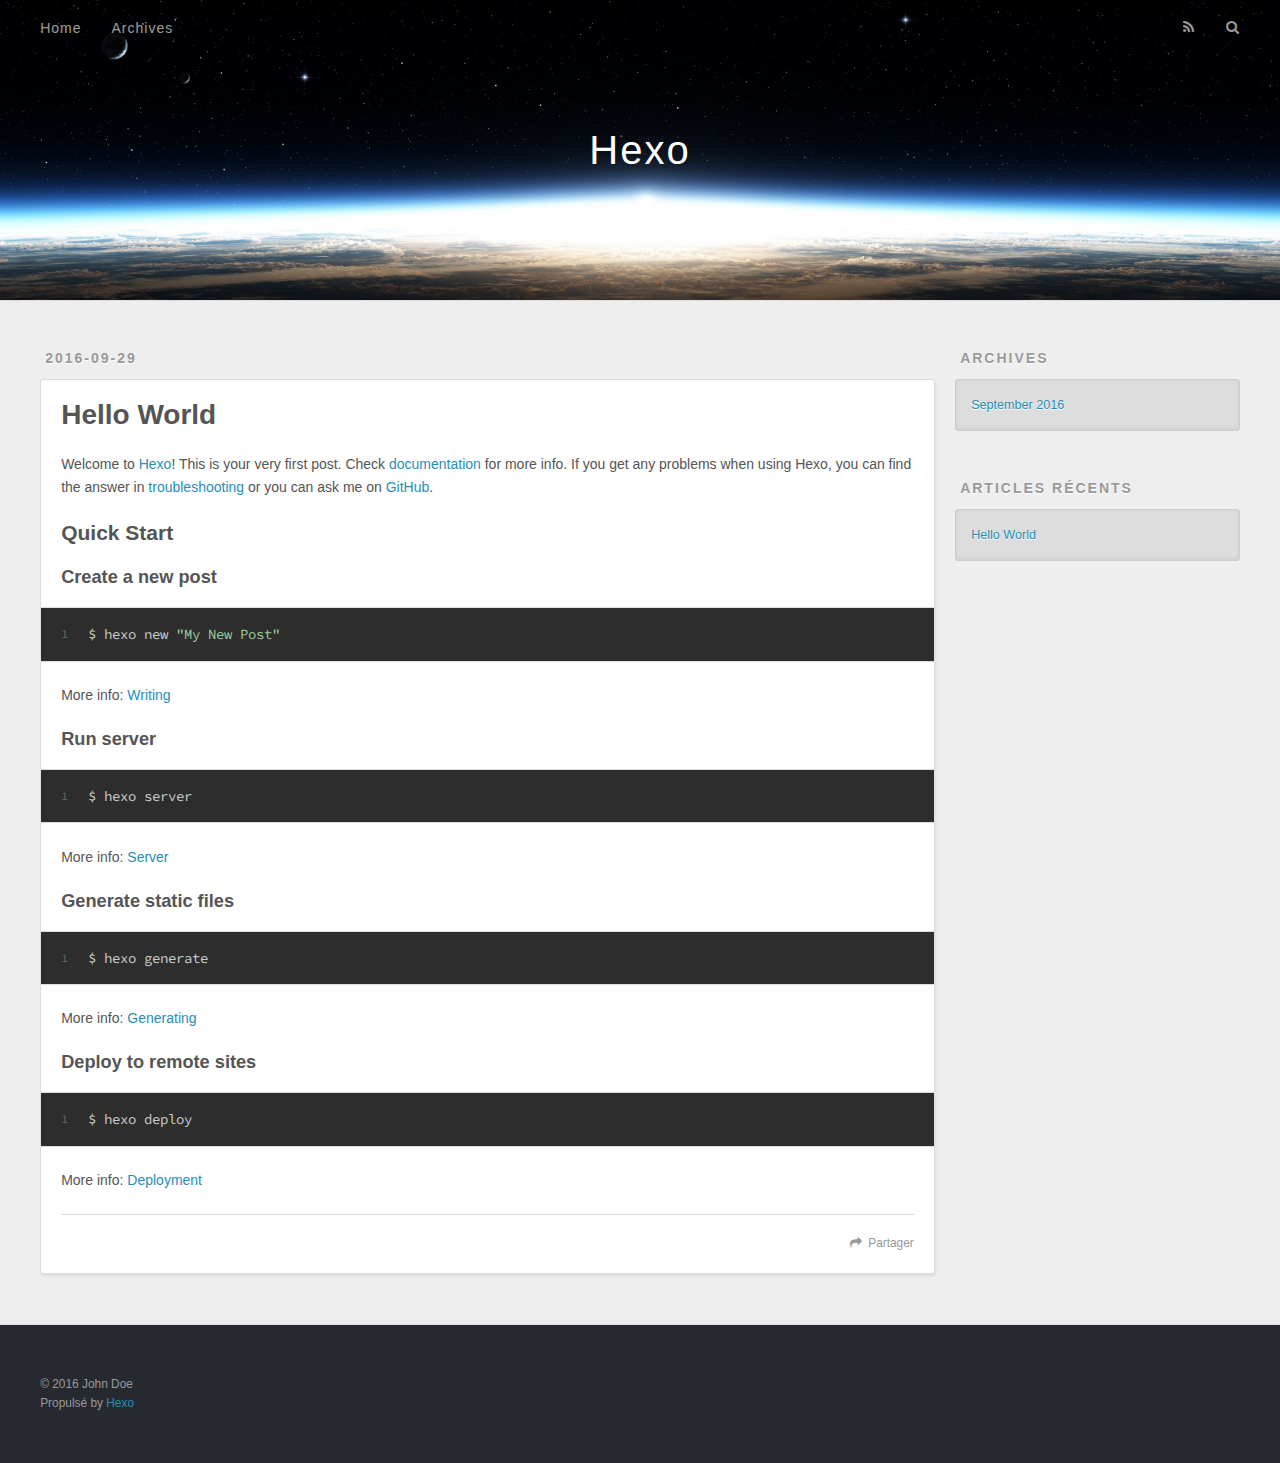
==== index.html @ 78b69a22 "Site updated: 2016-09-29 15:35:39" ====
<!DOCTYPE html>
<html>
<head>
  <meta charset="utf-8">
  
  <title>Hexo</title>
  <meta name="viewport" content="width=device-width, initial-scale=1, maximum-scale=1">
  <meta property="og:type" content="website">
<meta property="og:title" content="Hexo">
<meta property="og:url" content="http://yoursite.com/index.html">
<meta property="og:site_name" content="Hexo">
<meta name="twitter:card" content="summary">
<meta name="twitter:title" content="Hexo">
  
    <link rel="alternate" href="/atom.xml" title="Hexo" type="application/atom+xml">
  
  
    <link rel="icon" href="/favicon.png">
  
  
    <link href="//fonts.googleapis.com/css?family=Source+Code+Pro" rel="stylesheet" type="text/css">
  
  <link rel="stylesheet" href="/css/style.css">
  

</head>

<body>
  <div id="container">
    <div id="wrap">
      <header id="header">
  <div id="banner"></div>
  <div id="header-outer" class="outer">
    <div id="header-title" class="inner">
      <h1 id="logo-wrap">
        <a href="/" id="logo">Hexo</a>
      </h1>
      
    </div>
    <div id="header-inner" class="inner">
      <nav id="main-nav">
        <a id="main-nav-toggle" class="nav-icon"></a>
        
          <a class="main-nav-link" href="/">Home</a>
        
          <a class="main-nav-link" href="/archives">Archives</a>
        
      </nav>
      <nav id="sub-nav">
        
          <a id="nav-rss-link" class="nav-icon" href="/atom.xml" title="Flux RSS"></a>
        
        <a id="nav-search-btn" class="nav-icon" title="Rechercher"></a>
      </nav>
      <div id="search-form-wrap">
        <form action="//google.com/search" method="get" accept-charset="UTF-8" class="search-form"><input type="search" name="q" results="0" class="search-form-input" placeholder="Search"><button type="submit" class="search-form-submit">&#xF002;</button><input type="hidden" name="sitesearch" value="http://yoursite.com"></form>
      </div>
    </div>
  </div>
</header>
      <div class="outer">
        <section id="main">
  
    <article id="post-hello-world" class="article article-type-post" itemscope itemprop="blogPost">
  <div class="article-meta">
    <a href="/2016/09/29/hello-world/" class="article-date">
  <time datetime="2016-09-29T06:57:34.705Z" itemprop="datePublished">2016-09-29</time>
</a>
    
  </div>
  <div class="article-inner">
    
    
      <header class="article-header">
        
  
    <h1 itemprop="name">
      <a class="article-title" href="/2016/09/29/hello-world/">Hello World</a>
    </h1>
  

      </header>
    
    <div class="article-entry" itemprop="articleBody">
      
        <p>Welcome to <a href="https://hexo.io/" target="_blank" rel="external">Hexo</a>! This is your very first post. Check <a href="https://hexo.io/docs/" target="_blank" rel="external">documentation</a> for more info. If you get any problems when using Hexo, you can find the answer in <a href="https://hexo.io/docs/troubleshooting.html" target="_blank" rel="external">troubleshooting</a> or you can ask me on <a href="https://github.com/hexojs/hexo/issues" target="_blank" rel="external">GitHub</a>.</p>
<h2 id="Quick-Start"><a href="#Quick-Start" class="headerlink" title="Quick Start"></a>Quick Start</h2><h3 id="Create-a-new-post"><a href="#Create-a-new-post" class="headerlink" title="Create a new post"></a>Create a new post</h3><figure class="highlight bash"><table><tr><td class="gutter"><pre><div class="line">1</div></pre></td><td class="code"><pre><div class="line">$ hexo new <span class="string">"My New Post"</span></div></pre></td></tr></table></figure>
<p>More info: <a href="https://hexo.io/docs/writing.html" target="_blank" rel="external">Writing</a></p>
<h3 id="Run-server"><a href="#Run-server" class="headerlink" title="Run server"></a>Run server</h3><figure class="highlight bash"><table><tr><td class="gutter"><pre><div class="line">1</div></pre></td><td class="code"><pre><div class="line">$ hexo server</div></pre></td></tr></table></figure>
<p>More info: <a href="https://hexo.io/docs/server.html" target="_blank" rel="external">Server</a></p>
<h3 id="Generate-static-files"><a href="#Generate-static-files" class="headerlink" title="Generate static files"></a>Generate static files</h3><figure class="highlight bash"><table><tr><td class="gutter"><pre><div class="line">1</div></pre></td><td class="code"><pre><div class="line">$ hexo generate</div></pre></td></tr></table></figure>
<p>More info: <a href="https://hexo.io/docs/generating.html" target="_blank" rel="external">Generating</a></p>
<h3 id="Deploy-to-remote-sites"><a href="#Deploy-to-remote-sites" class="headerlink" title="Deploy to remote sites"></a>Deploy to remote sites</h3><figure class="highlight bash"><table><tr><td class="gutter"><pre><div class="line">1</div></pre></td><td class="code"><pre><div class="line">$ hexo deploy</div></pre></td></tr></table></figure>
<p>More info: <a href="https://hexo.io/docs/deployment.html" target="_blank" rel="external">Deployment</a></p>

      
    </div>
    <footer class="article-footer">
      <a data-url="http://yoursite.com/2016/09/29/hello-world/" data-id="cito018t90000zop160bi9yrg" class="article-share-link">Partager</a>
      
      
    </footer>
  </div>
  
</article>


  

</section>
        
          <aside id="sidebar">
  
    

  
    

  
    
  
    
  <div class="widget-wrap">
    <h3 class="widget-title">Archives</h3>
    <div class="widget">
      <ul class="archive-list"><li class="archive-list-item"><a class="archive-list-link" href="/archives/2016/09/">September 2016</a></li></ul>
    </div>
  </div>


  
    
  <div class="widget-wrap">
    <h3 class="widget-title">Articles récents</h3>
    <div class="widget">
      <ul>
        
          <li>
            <a href="/2016/09/29/hello-world/">Hello World</a>
          </li>
        
      </ul>
    </div>
  </div>

  
</aside>
        
      </div>
      <footer id="footer">
  
  <div class="outer">
    <div id="footer-info" class="inner">
      &copy; 2016 John Doe<br>
      Propulsé by <a href="http://hexo.io/" target="_blank">Hexo</a>
    </div>
  </div>
</footer>
    </div>
    <nav id="mobile-nav">
  
    <a href="/" class="mobile-nav-link">Home</a>
  
    <a href="/archives" class="mobile-nav-link">Archives</a>
  
</nav>
    

<script src="//ajax.googleapis.com/ajax/libs/jquery/2.0.3/jquery.min.js"></script>


  <link rel="stylesheet" href="/fancybox/jquery.fancybox.css">
  <script src="/fancybox/jquery.fancybox.pack.js"></script>


<script src="/js/script.js"></script>

  </div>
</body>
</html>
---- css/style.css ----
body {
  width: 100%;
}
body:before,
body:after {
  content: "";
  display: table;
}
body:after {
  clear: both;
}
html,
body,
div,
span,
applet,
object,
iframe,
h1,
h2,
h3,
h4,
h5,
h6,
p,
blockquote,
pre,
a,
abbr,
acronym,
address,
big,
cite,
code,
del,
dfn,
em,
img,
ins,
kbd,
q,
s,
samp,
small,
strike,
strong,
sub,
sup,
tt,
var,
dl,
dt,
dd,
ol,
ul,
li,
fieldset,
form,
label,
legend,
table,
caption,
tbody,
tfoot,
thead,
tr,
th,
td {
  margin: 0;
  padding: 0;
  border: 0;
  outline: 0;
  font-weight: inherit;
  font-style: inherit;
  font-family: inherit;
  font-size: 100%;
  vertical-align: baseline;
}
body {
  line-height: 1;
  color: #000;
  background: #fff;
}
ol,
ul {
  list-style: none;
}
table {
  border-collapse: separate;
  border-spacing: 0;
  vertical-align: middle;
}
caption,
th,
td {
  text-align: left;
  font-weight: normal;
  vertical-align: middle;
}
a img {
  border: none;
}
input,
button {
  margin: 0;
  padding: 0;
}
input::-moz-focus-inner,
button::-moz-focus-inner {
  border: 0;
  padding: 0;
}
@font-face {
  font-family: FontAwesome;
  font-style: normal;
  font-weight: normal;
  src: url("fonts/fontawesome-webfont.eot?v=#4.0.3");
  src: url("fonts/fontawesome-webfont.eot?#iefix&v=#4.0.3") format("embedded-opentype"), url("fonts/fontawesome-webfont.woff?v=#4.0.3") format("woff"), url("fonts/fontawesome-webfont.ttf?v=#4.0.3") format("truetype"), url("fonts/fontawesome-webfont.svg#fontawesomeregular?v=#4.0.3") format("svg");
}
html,
body,
#container {
  height: 100%;
}
body {
  background: #eee;
  font: 14px "Helvetica Neue", Helvetica, Arial, sans-serif;
  -webkit-text-size-adjust: 100%;
}
.outer {
  max-width: 1220px;
  margin: 0 auto;
  padding: 0 20px;
}
.outer:before,
.outer:after {
  content: "";
  display: table;
}
.outer:after {
  clear: both;
}
.inner {
  display: inline;
  float: left;
  width: 98.33333333333333%;
  margin: 0 0.833333333333333%;
}
.left,
.alignleft {
  float: left;
}
.right,
.alignright {
  float: right;
}
.clear {
  clear: both;
}
#container {
  position: relative;
}
.mobile-nav-on {
  overflow: hidden;
}
#wrap {
  height: 100%;
  width: 100%;
  position: absolute;
  top: 0;
  left: 0;
  -webkit-transition: 0.2s ease-out;
  -moz-transition: 0.2s ease-out;
  -ms-transition: 0.2s ease-out;
  transition: 0.2s ease-out;
  z-index: 1;
  background: #eee;
}
.mobile-nav-on #wrap {
  left: 280px;
}
@media screen and (min-width: 768px) {
  #main {
    display: inline;
    float: left;
    width: 73.33333333333333%;
    margin: 0 0.833333333333333%;
  }
}
.article-date,
.article-category-link,
.archive-year,
.widget-title {
  text-decoration: none;
  text-transform: uppercase;
  letter-spacing: 2px;
  color: #999;
  margin-bottom: 1em;
  margin-left: 5px;
  line-height: 1em;
  text-shadow: 0 1px #fff;
  font-weight: bold;
}
.article-inner,
.archive-article-inner {
  background: #fff;
  -webkit-box-shadow: 1px 2px 3px #ddd;
  box-shadow: 1px 2px 3px #ddd;
  border: 1px solid #ddd;
  border-radius: 3px;
}
.article-entry h1,
.widget h1 {
  font-size: 2em;
}
.article-entry h2,
.widget h2 {
  font-size: 1.5em;
}
.article-entry h3,
.widget h3 {
  font-size: 1.3em;
}
.article-entry h4,
.widget h4 {
  font-size: 1.2em;
}
.article-entry h5,
.widget h5 {
  font-size: 1em;
}
.article-entry h6,
.widget h6 {
  font-size: 1em;
  color: #999;
}
.article-entry hr,
.widget hr {
  border: 1px dashed #ddd;
}
.article-entry strong,
.widget strong {
  font-weight: bold;
}
.article-entry em,
.widget em,
.article-entry cite,
.widget cite {
  font-style: italic;
}
.article-entry sup,
.widget sup,
.article-entry sub,
.widget sub {
  font-size: 0.75em;
  line-height: 0;
  position: relative;
  vertical-align: baseline;
}
.article-entry sup,
.widget sup {
  top: -0.5em;
}
.article-entry sub,
.widget sub {
  bottom: -0.2em;
}
.article-entry small,
.widget small {
  font-size: 0.85em;
}
.article-entry acronym,
.widget acronym,
.article-entry abbr,
.widget abbr {
  border-bottom: 1px dotted;
}
.article-entry ul,
.widget ul,
.article-entry ol,
.widget ol,
.article-entry dl,
.widget dl {
  margin: 0 20px;
  line-height: 1.6em;
}
.article-entry ul ul,
.widget ul ul,
.article-entry ol ul,
.widget ol ul,
.article-entry ul ol,
.widget ul ol,
.article-entry ol ol,
.widget ol ol {
  margin-top: 0;
  margin-bottom: 0;
}
.article-entry ul,
.widget ul {
  list-style: disc;
}
.article-entry ol,
.widget ol {
  list-style: decimal;
}
.article-entry dt,
.widget dt {
  font-weight: bold;
}
#header {
  height: 300px;
  position: relative;
  border-bottom: 1px solid #ddd;
}
#header:before,
#header:after {
  content: "";
  position: absolute;
  left: 0;
  right: 0;
  height: 40px;
}
#header:before {
  top: 0;
  background: -webkit-linear-gradient(rgba(0,0,0,0.2), transparent);
  background: -moz-linear-gradient(rgba(0,0,0,0.2), transparent);
  background: -ms-linear-gradient(rgba(0,0,0,0.2), transparent);
  background: linear-gradient(rgba(0,0,0,0.2), transparent);
}
#header:after {
  bottom: 0;
  background: -webkit-linear-gradient(transparent, rgba(0,0,0,0.2));
  background: -moz-linear-gradient(transparent, rgba(0,0,0,0.2));
  background: -ms-linear-gradient(transparent, rgba(0,0,0,0.2));
  background: linear-gradient(transparent, rgba(0,0,0,0.2));
}
#header-outer {
  height: 100%;
  position: relative;
}
#header-inner {
  position: relative;
  overflow: hidden;
}
#banner {
  position: absolute;
  top: 0;
  left: 0;
  width: 100%;
  height: 100%;
  background: url("images/banner.jpg") center #000;
  -webkit-background-size: cover;
  -moz-background-size: cover;
  background-size: cover;
  z-index: -1;
}
#header-title {
  text-align: center;
  height: 40px;
  position: absolute;
  top: 50%;
  left: 0;
  margin-top: -20px;
}
#logo,
#subtitle {
  text-decoration: none;
  color: #fff;
  font-weight: 300;
  text-shadow: 0 1px 4px rgba(0,0,0,0.3);
}
#logo {
  font-size: 40px;
  line-height: 40px;
  letter-spacing: 2px;
}
#subtitle {
  font-size: 16px;
  line-height: 16px;
  letter-spacing: 1px;
}
#subtitle-wrap {
  margin-top: 16px;
}
#main-nav {
  float: left;
  margin-left: -15px;
}
.nav-icon,
.main-nav-link {
  float: left;
  color: #fff;
  opacity: 0.6;
  text-decoration: none;
  text-shadow: 0 1px rgba(0,0,0,0.2);
  -webkit-transition: opacity 0.2s;
  -moz-transition: opacity 0.2s;
  -ms-transition: opacity 0.2s;
  transition: opacity 0.2s;
  display: block;
  padding: 20px 15px;
}
.nav-icon:hover,
.main-nav-link:hover {
  opacity: 1;
}
.nav-icon {
  font-family: FontAwesome;
  text-align: center;
  font-size: 14px;
  width: 14px;
  height: 14px;
  padding: 20px 15px;
  position: relative;
  cursor: pointer;
}
.main-nav-link {
  font-weight: 300;
  letter-spacing: 1px;
}
@media screen and (max-width: 479px) {
  .main-nav-link {
    display: none;
  }
}
#main-nav-toggle {
  display: none;
}
#main-nav-toggle:before {
  content: "\f0c9";
}
@media screen and (max-width: 479px) {
  #main-nav-toggle {
    display: block;
  }
}
#sub-nav {
  float: right;
  margin-right: -15px;
}
#nav-rss-link:before {
  content: "\f09e";
}
#nav-search-btn:before {
  content: "\f002";
}
#search-form-wrap {
  position: absolute;
  top: 15px;
  width: 150px;
  height: 30px;
  right: -150px;
  opacity: 0;
  -webkit-transition: 0.2s ease-out;
  -moz-transition: 0.2s ease-out;
  -ms-transition: 0.2s ease-out;
  transition: 0.2s ease-out;
}
#search-form-wrap.on {
  opacity: 1;
  right: 0;
}
@media screen and (max-width: 479px) {
  #search-form-wrap {
    width: 100%;
    right: -100%;
  }
}
.search-form {
  position: absolute;
  top: 0;
  left: 0;
  right: 0;
  background: #fff;
  padding: 5px 15px;
  border-radius: 15px;
  -webkit-box-shadow: 0 0 10px rgba(0,0,0,0.3);
  box-shadow: 0 0 10px rgba(0,0,0,0.3);
}
.search-form-input {
  border: none;
  background: none;
  color: #555;
  width: 100%;
  font: 13px "Helvetica Neue", Helvetica, Arial, sans-serif;
  outline: none;
}
.search-form-input::-webkit-search-results-decoration,
.search-form-input::-webkit-search-cancel-button {
  -webkit-appearance: none;
}
.search-form-submit {
  position: absolute;
  top: 50%;
  right: 10px;
  margin-top: -7px;
  font: 13px FontAwesome;
  border: none;
  background: none;
  color: #bbb;
  cursor: pointer;
}
.search-form-submit:hover,
.search-form-submit:focus {
  color: #777;
}
.article {
  margin: 50px 0;
}
.article-inner {
  overflow: hidden;
}
.article-meta:before,
.article-meta:after {
  content: "";
  display: table;
}
.article-meta:after {
  clear: both;
}
.article-date {
  float: left;
}
.article-category {
  float: left;
  line-height: 1em;
  color: #ccc;
  text-shadow: 0 1px #fff;
  margin-left: 8px;
}
.article-category:before {
  content: "\2022";
}
.article-category-link {
  margin: 0 12px 1em;
}
.article-header {
  padding: 20px 20px 0;
}
.article-title {
  text-decoration: none;
  font-size: 2em;
  font-weight: bold;
  color: #555;
  line-height: 1.1em;
  -webkit-transition: color 0.2s;
  -moz-transition: color 0.2s;
  -ms-transition: color 0.2s;
  transition: color 0.2s;
}
a.article-title:hover {
  color: #258fb8;
}
.article-entry {
  color: #555;
  padding: 0 20px;
}
.article-entry:before,
.article-entry:after {
  content: "";
  display: table;
}
.article-entry:after {
  clear: both;
}
.article-entry p,
.article-entry table {
  line-height: 1.6em;
  margin: 1.6em 0;
}
.article-entry h1,
.article-entry h2,
.article-entry h3,
.article-entry h4,
.article-entry h5,
.article-entry h6 {
  font-weight: bold;
}
.article-entry h1,
.article-entry h2,
.article-entry h3,
.article-entry h4,
.article-entry h5,
.article-entry h6 {
  line-height: 1.1em;
  margin: 1.1em 0;
}
.article-entry a {
  color: #258fb8;
  text-decoration: none;
}
.article-entry a:hover {
  text-decoration: underline;
}
.article-entry ul,
.article-entry ol,
.article-entry dl {
  margin-top: 1.6em;
  margin-bottom: 1.6em;
}
.article-entry img,
.article-entry video {
  max-width: 100%;
  height: auto;
  display: block;
  margin: auto;
}
.article-entry iframe {
  border: none;
}
.article-entry table {
  width: 100%;
  border-collapse: collapse;
  border-spacing: 0;
}
.article-entry th {
  font-weight: bold;
  border-bottom: 3px solid #ddd;
  padding-bottom: 0.5em;
}
.article-entry td {
  border-bottom: 1px solid #ddd;
  padding: 10px 0;
}
.article-entry blockquote {
  font-family: Georgia, "Times New Roman", serif;
  font-size: 1.4em;
  margin: 1.6em 20px;
  text-align: center;
}
.article-entry blockquote footer {
  font-size: 14px;
  margin: 1.6em 0;
  font-family: "Helvetica Neue", Helvetica, Arial, sans-serif;
}
.article-entry blockquote footer cite:before {
  content: "—";
  padding: 0 0.5em;
}
.article-entry .pullquote {
  text-align: left;
  width: 45%;
  margin: 0;
}
.article-entry .pullquote.left {
  margin-left: 0.5em;
  margin-right: 1em;
}
.article-entry .pullquote.right {
  margin-right: 0.5em;
  margin-left: 1em;
}
.article-entry .caption {
  color: #999;
  display: block;
  font-size: 0.9em;
  margin-top: 0.5em;
  position: relative;
  text-align: center;
}
.article-entry .video-container {
  position: relative;
  padding-top: 56.25%;
  height: 0;
  overflow: hidden;
}
.article-entry .video-container iframe,
.article-entry .video-container object,
.article-entry .video-container embed {
  position: absolute;
  top: 0;
  left: 0;
  width: 100%;
  height: 100%;
  margin-top: 0;
}
.article-more-link a {
  display: inline-block;
  line-height: 1em;
  padding: 6px 15px;
  border-radius: 15px;
  background: #eee;
  color: #999;
  text-shadow: 0 1px #fff;
  text-decoration: none;
}
.article-more-link a:hover {
  background: #258fb8;
  color: #fff;
  text-decoration: none;
  text-shadow: 0 1px #1e7293;
}
.article-footer {
  font-size: 0.85em;
  line-height: 1.6em;
  border-top: 1px solid #ddd;
  padding-top: 1.6em;
  margin: 0 20px 20px;
}
.article-footer:before,
.article-footer:after {
  content: "";
  display: table;
}
.article-footer:after {
  clear: both;
}
.article-footer a {
  color: #999;
  text-decoration: none;
}
.article-footer a:hover {
  color: #555;
}
.article-tag-list-item {
  float: left;
  margin-right: 10px;
}
.article-tag-list-link:before {
  content: "#";
}
.article-comment-link {
  float: right;
}
.article-comment-link:before {
  content: "\f075";
  font-family: FontAwesome;
  padding-right: 8px;
}
.article-share-link {
  cursor: pointer;
  float: right;
  margin-left: 20px;
}
.article-share-link:before {
  content: "\f064";
  font-family: FontAwesome;
  padding-right: 6px;
}
#article-nav {
  position: relative;
}
#article-nav:before,
#article-nav:after {
  content: "";
  display: table;
}
#article-nav:after {
  clear: both;
}
@media screen and (min-width: 768px) {
  #article-nav {
    margin: 50px 0;
  }
  #article-nav:before {
    width: 8px;
    height: 8px;
    position: absolute;
    top: 50%;
    left: 50%;
    margin-top: -4px;
    margin-left: -4px;
    content: "";
    border-radius: 50%;
    background: #ddd;
    -webkit-box-shadow: 0 1px 2px #fff;
    box-shadow: 0 1px 2px #fff;
  }
}
.article-nav-link-wrap {
  text-decoration: none;
  text-shadow: 0 1px #fff;
  color: #999;
  -webkit-box-sizing: border-box;
  -moz-box-sizing: border-box;
  box-sizing: border-box;
  margin-top: 50px;
  text-align: center;
  display: block;
}
.article-nav-link-wrap:hover {
  color: #555;
}
@media screen and (min-width: 768px) {
  .article-nav-link-wrap {
    width: 50%;
    margin-top: 0;
  }
}
@media screen and (min-width: 768px) {
  #article-nav-newer {
    float: left;
    text-align: right;
    padding-right: 20px;
  }
}
@media screen and (min-width: 768px) {
  #article-nav-older {
    float: right;
    text-align: left;
    padding-left: 20px;
  }
}
.article-nav-caption {
  text-transform: uppercase;
  letter-spacing: 2px;
  color: #ddd;
  line-height: 1em;
  font-weight: bold;
}
#article-nav-newer .article-nav-caption {
  margin-right: -2px;
}
.article-nav-title {
  font-size: 0.85em;
  line-height: 1.6em;
  margin-top: 0.5em;
}
.article-share-box {
  position: absolute;
  display: none;
  background: #fff;
  -webkit-box-shadow: 1px 2px 10px rgba(0,0,0,0.2);
  box-shadow: 1px 2px 10px rgba(0,0,0,0.2);
  border-radius: 3px;
  margin-left: -145px;
  overflow: hidden;
  z-index: 1;
}
.article-share-box.on {
  display: block;
}
.article-share-input {
  width: 100%;
  background: none;
  -webkit-box-sizing: border-box;
  -moz-box-sizing: border-box;
  box-sizing: border-box;
  font: 14px "Helvetica Neue", Helvetica, Arial, sans-serif;
  padding: 0 15px;
  color: #555;
  outline: none;
  border: 1px solid #ddd;
  border-radius: 3px 3px 0 0;
  height: 36px;
  line-height: 36px;
}
.article-share-links {
  background: #eee;
}
.article-share-links:before,
.article-share-links:after {
  content: "";
  display: table;
}
.article-share-links:after {
  clear: both;
}
.article-share-twitter,
.article-share-facebook,
.article-share-pinterest,
.article-share-google {
  width: 50px;
  height: 36px;
  display: block;
  float: left;
  position: relative;
  color: #999;
  text-shadow: 0 1px #fff;
}
.article-share-twitter:before,
.article-share-facebook:before,
.article-share-pinterest:before,
.article-share-google:before {
  font-size: 20px;
  font-family: FontAwesome;
  width: 20px;
  height: 20px;
  position: absolute;
  top: 50%;
  left: 50%;
  margin-top: -10px;
  margin-left: -10px;
  text-align: center;
}
.article-share-twitter:hover,
.article-share-facebook:hover,
.article-share-pinterest:hover,
.article-share-google:hover {
  color: #fff;
}
.article-share-twitter:before {
  content: "\f099";
}
.article-share-twitter:hover {
  background: #00aced;
  text-shadow: 0 1px #008abe;
}
.article-share-facebook:before {
  content: "\f09a";
}
.article-share-facebook:hover {
  background: #3b5998;
  text-shadow: 0 1px #2f477a;
}
.article-share-pinterest:before {
  content: "\f0d2";
}
.article-share-pinterest:hover {
  background: #cb2027;
  text-shadow: 0 1px #a21a1f;
}
.article-share-google:before {
  content: "\f0d5";
}
.article-share-google:hover {
  background: #dd4b39;
  text-shadow: 0 1px #be3221;
}
.article-gallery {
  background: #000;
  position: relative;
}
.article-gallery-photos {
  position: relative;
  overflow: hidden;
}
.article-gallery-img {
  display: none;
  max-width: 100%;
}
.article-gallery-img:first-child {
  display: block;
}
.article-gallery-img.loaded {
  position: absolute;
  display: block;
}
.article-gallery-img img {
  display: block;
  max-width: 100%;
  margin: 0 auto;
}
#comments {
  background: #fff;
  -webkit-box-shadow: 1px 2px 3px #ddd;
  box-shadow: 1px 2px 3px #ddd;
  padding: 20px;
  border: 1px solid #ddd;
  border-radius: 3px;
  margin: 50px 0;
}
#comments a {
  color: #258fb8;
}
.archives-wrap {
  margin: 50px 0;
}
.archives:before,
.archives:after {
  content: "";
  display: table;
}
.archives:after {
  clear: both;
}
.archive-year-wrap {
  margin-bottom: 1em;
}
.archives {
  -webkit-column-gap: 10px;
  -moz-column-gap: 10px;
  column-gap: 10px;
}
@media screen and (min-width: 480px) and (max-width: 767px) {
  .archives {
    -webkit-column-count: 2;
    -moz-column-count: 2;
    column-count: 2;
  }
}
@media screen and (min-width: 768px) {
  .archives {
    -webkit-column-count: 3;
    -moz-column-count: 3;
    column-count: 3;
  }
}
.archive-article {
  -webkit-column-break-inside: avoid;
  page-break-inside: avoid;
  overflow: hidden;
  break-inside: avoid-column;
}
.archive-article-inner {
  padding: 10px;
  margin-bottom: 15px;
}
.archive-article-title {
  text-decoration: none;
  font-weight: bold;
  color: #555;
  -webkit-transition: color 0.2s;
  -moz-transition: color 0.2s;
  -ms-transition: color 0.2s;
  transition: color 0.2s;
  line-height: 1.6em;
}
.archive-article-title:hover {
  color: #258fb8;
}
.archive-article-footer {
  margin-top: 1em;
}
.archive-article-date {
  color: #999;
  text-decoration: none;
  font-size: 0.85em;
  line-height: 1em;
  margin-bottom: 0.5em;
  display: block;
}
#page-nav {
  margin: 50px auto;
  background: #fff;
  -webkit-box-shadow: 1px 2px 3px #ddd;
  box-shadow: 1px 2px 3px #ddd;
  border: 1px solid #ddd;
  border-radius: 3px;
  text-align: center;
  color: #999;
  overflow: hidden;
}
#page-nav:before,
#page-nav:after {
  content: "";
  display: table;
}
#page-nav:after {
  clear: both;
}
#page-nav a,
#page-nav span {
  padding: 10px 20px;
  line-height: 1;
  height: 2ex;
}
#page-nav a {
  color: #999;
  text-decoration: none;
}
#page-nav a:hover {
  background: #999;
  color: #fff;
}
#page-nav .prev {
  float: left;
}
#page-nav .next {
  float: right;
}
#page-nav .page-number {
  display: inline-block;
}
@media screen and (max-width: 479px) {
  #page-nav .page-number {
    display: none;
  }
}
#page-nav .current {
  color: #555;
  font-weight: bold;
}
#page-nav .space {
  color: #ddd;
}
#footer {
  background: #262a30;
  padding: 50px 0;
  border-top: 1px solid #ddd;
  color: #999;
}
#footer a {
  color: #258fb8;
  text-decoration: none;
}
#footer a:hover {
  text-decoration: underline;
}
#footer-info {
  line-height: 1.6em;
  font-size: 0.85em;
}
.article-entry pre,
.article-entry .highlight {
  background: #2d2d2d;
  margin: 0 -20px;
  padding: 15px 20px;
  border-style: solid;
  border-color: #ddd;
  border-width: 1px 0;
  overflow: auto;
  color: #ccc;
  line-height: 22.400000000000002px;
}
.article-entry .highlight .gutter pre,
.article-entry .gist .gist-file .gist-data .line-numbers {
  color: #666;
  font-size: 0.85em;
}
.article-entry pre,
.article-entry code {
  font-family: "Source Code Pro", Consolas, Monaco, Menlo, Consolas, monospace;
}
.article-entry code {
  background: #eee;
  text-shadow: 0 1px #fff;
  padding: 0 0.3em;
}
.article-entry pre code {
  background: none;
  text-shadow: none;
  padding: 0;
}
.article-entry .highlight pre {
  border: none;
  margin: 0;
  padding: 0;
}
.article-entry .highlight table {
  margin: 0;
  width: auto;
}
.article-entry .highlight td {
  border: none;
  padding: 0;
}
.article-entry .highlight figcaption {
  font-size: 0.85em;
  color: #999;
  line-height: 1em;
  margin-bottom: 1em;
}
.article-entry .highlight figcaption:before,
.article-entry .highlight figcaption:after {
  content: "";
  display: table;
}
.article-entry .highlight figcaption:after {
  clear: both;
}
.article-entry .highlight figcaption a {
  float: right;
}
.article-entry .highlight .gutter pre {
  text-align: right;
  padding-right: 20px;
}
.article-entry .highlight .line {
  height: 22.400000000000002px;
}
.article-entry .highlight .line.marked {
  background: #515151;
}
.article-entry .gist {
  margin: 0 -20px;
  border-style: solid;
  border-color: #ddd;
  border-width: 1px 0;
  background: #2d2d2d;
  padding: 15px 20px 15px 0;
}
.article-entry .gist .gist-file {
  border: none;
  font-family: "Source Code Pro", Consolas, Monaco, Menlo, Consolas, monospace;
  margin: 0;
}
.article-entry .gist .gist-file .gist-data {
  background: none;
  border: none;
}
.article-entry .gist .gist-file .gist-data .line-numbers {
  background: none;
  border: none;
  padding: 0 20px 0 0;
}
.article-entry .gist .gist-file .gist-data .line-data {
  padding: 0 !important;
}
.article-entry .gist .gist-file .highlight {
  margin: 0;
  padding: 0;
  border: none;
}
.article-entry .gist .gist-file .gist-meta {
  background: #2d2d2d;
  color: #999;
  font: 0.85em "Helvetica Neue", Helvetica, Arial, sans-serif;
  text-shadow: 0 0;
  padding: 0;
  margin-top: 1em;
  margin-left: 20px;
}
.article-entry .gist .gist-file .gist-meta a {
  color: #258fb8;
  font-weight: normal;
}
.article-entry .gist .gist-file .gist-meta a:hover {
  text-decoration: underline;
}
pre .comment,
pre .title {
  color: #999;
}
pre .variable,
pre .attribute,
pre .tag,
pre .regexp,
pre .ruby .constant,
pre .xml .tag .title,
pre .xml .pi,
pre .xml .doctype,
pre .html .doctype,
pre .css .id,
pre .css .class,
pre .css .pseudo {
  color: #f2777a;
}
pre .number,
pre .preprocessor,
pre .built_in,
pre .literal,
pre .params,
pre .constant {
  color: #f99157;
}
pre .class,
pre .ruby .class .title,
pre .css .rules .attribute {
  color: #9c9;
}
pre .string,
pre .value,
pre .inheritance,
pre .header,
pre .ruby .symbol,
pre .xml .cdata {
  color: #9c9;
}
pre .css .hexcolor {
  color: #6cc;
}
pre .function,
pre .python .decorator,
pre .python .title,
pre .ruby .function .title,
pre .ruby .title .keyword,
pre .perl .sub,
pre .javascript .title,
pre .coffeescript .title {
  color: #69c;
}
pre .keyword,
pre .javascript .function {
  color: #c9c;
}
@media screen and (max-width: 479px) {
  #mobile-nav {
    position: absolute;
    top: 0;
    left: 0;
    width: 280px;
    height: 100%;
    background: #191919;
    border-right: 1px solid #fff;
  }
}
@media screen and (max-width: 479px) {
  .mobile-nav-link {
    display: block;
    color: #999;
    text-decoration: none;
    padding: 15px 20px;
    font-weight: bold;
  }
  .mobile-nav-link:hover {
    color: #fff;
  }
}
@media screen and (min-width: 768px) {
  #sidebar {
    display: inline;
    float: left;
    width: 23.333333333333332%;
    margin: 0 0.833333333333333%;
  }
}
.widget-wrap {
  margin: 50px 0;
}
.widget {
  color: #777;
  text-shadow: 0 1px #fff;
  background: #ddd;
  -webkit-box-shadow: 0 -1px 4px #ccc inset;
  box-shadow: 0 -1px 4px #ccc inset;
  border: 1px solid #ccc;
  padding: 15px;
  border-radius: 3px;
}
.widget a {
  color: #258fb8;
  text-decoration: none;
}
.widget a:hover {
  text-decoration: underline;
}
.widget ul ul,
.widget ol ul,
.widget dl ul,
.widget ul ol,
.widget ol ol,
.widget dl ol,
.widget ul dl,
.widget ol dl,
.widget dl dl {
  margin-left: 15px;
  list-style: disc;
}
.widget {
  line-height: 1.6em;
  word-wrap: break-word;
  font-size: 0.9em;
}
.widget ul,
.widget ol {
  list-style: none;
  margin: 0;
}
.widget ul ul,
.widget ol ul,
.widget ul ol,
.widget ol ol {
  margin: 0 20px;
}
.widget ul ul,
.widget ol ul {
  list-style: disc;
}
.widget ul ol,
.widget ol ol {
  list-style: decimal;
}
.category-list-count,
.tag-list-count,
.archive-list-count {
  padding-left: 5px;
  color: #999;
  font-size: 0.85em;
}
.category-list-count:before,
.tag-list-count:before,
.archive-list-count:before {
  content: "(";
}
.category-list-count:after,
.tag-list-count:after,
.archive-list-count:after {
  content: ")";
}
.tagcloud a {
  margin-right: 5px;
  display: inline-block;
}
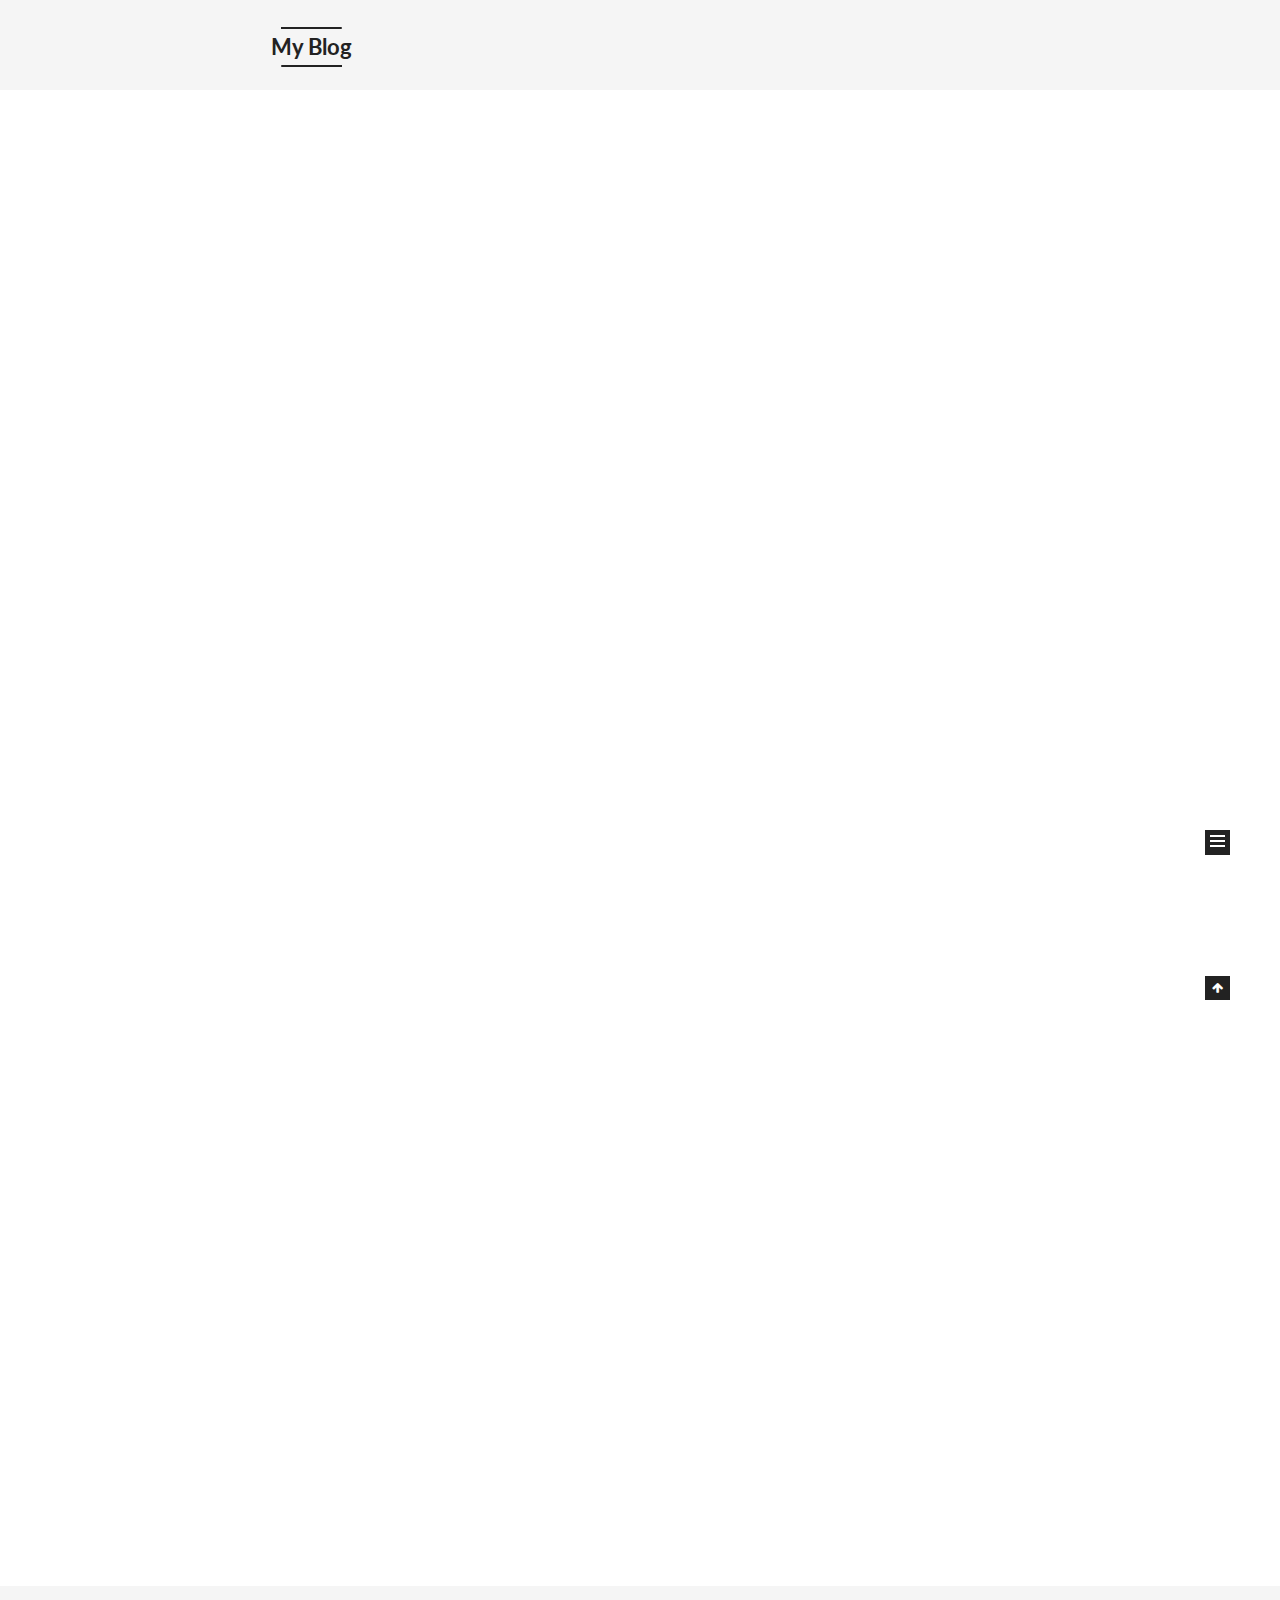
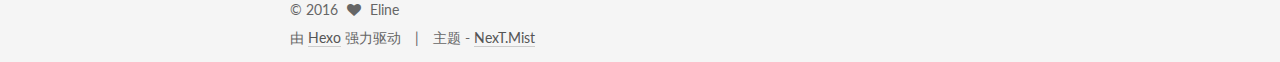
==== commit 25f2503d: "Site updated: 2016-09-30 11:04:57" ====
--- a/index.html
+++ b/index.html
@@ -1,180 +1,635 @@
-<!DOCTYPE html>
-<html>
+<!doctype html>
+
+
+
+  
+
+
+<html class="theme-next mist use-motion">
 <head>
-  <meta charset="utf-8">
-  
-  <title>Hexo</title>
-  <meta name="viewport" content="width=device-width, initial-scale=1, maximum-scale=1">
-  <meta property="og:type" content="website">
-<meta property="og:title" content="Hexo">
+  <meta charset="UTF-8"/>
+<meta http-equiv="X-UA-Compatible" content="IE=edge,chrome=1" />
+<meta name="viewport" content="width=device-width, initial-scale=1, maximum-scale=1"/>
+
+
+
+<meta http-equiv="Cache-Control" content="no-transform" />
+<meta http-equiv="Cache-Control" content="no-siteapp" />
+
+
+
+
+
+
+
+
+
+
+
+
+  
+  
+  <link href="/vendors/fancybox/source/jquery.fancybox.css?v=2.1.5" rel="stylesheet" type="text/css" />
+
+
+
+
+  
+  
+  
+  
+
+  
+    
+    
+  
+
+  
+
+  
+
+  
+
+  
+
+  
+    
+    
+    <link href="//fonts.googleapis.com/css?family=Lato:300,300italic,400,400italic,700,700italic&subset=latin,latin-ext" rel="stylesheet" type="text/css">
+  
+
+
+
+
+
+
+<link href="/vendors/font-awesome/css/font-awesome.min.css?v=4.4.0" rel="stylesheet" type="text/css" />
+
+<link href="/css/main.css?v=5.0.1" rel="stylesheet" type="text/css" />
+
+
+  <meta name="keywords" content="Hexo, NexT" />
+
+
+
+
+
+
+
+
+  <link rel="shortcut icon" type="image/x-icon" href="/favicon.ico?v=5.0.1" />
+
+
+
+
+
+
+<meta property="og:type" content="website">
+<meta property="og:title" content="My Blog">
 <meta property="og:url" content="http://yoursite.com/index.html">
-<meta property="og:site_name" content="Hexo">
+<meta property="og:site_name" content="My Blog">
 <meta name="twitter:card" content="summary">
-<meta name="twitter:title" content="Hexo">
-  
-    <link rel="alternate" href="/atom.xml" title="Hexo" type="application/atom+xml">
-  
-  
-    <link rel="icon" href="/favicon.png">
-  
-  
-    <link href="//fonts.googleapis.com/css?family=Source+Code+Pro" rel="stylesheet" type="text/css">
-  
-  <link rel="stylesheet" href="/css/style.css">
-  
-
+<meta name="twitter:title" content="My Blog">
+
+
+
+<script type="text/javascript" id="hexo.configuration">
+  var NexT = window.NexT || {};
+  var CONFIG = {
+    scheme: 'Mist',
+    sidebar: {"position":"left","display":"post"},
+    fancybox: true,
+    motion: true,
+    duoshuo: {
+      userId: 0,
+      author: '博主'
+    }
+  };
+</script>
+
+
+
+
+  <link rel="canonical" href="http://yoursite.com/"/>
+
+  <title> My Blog </title>
 </head>
 
-<body>
-  <div id="container">
-    <div id="wrap">
-      <header id="header">
-  <div id="banner"></div>
-  <div id="header-outer" class="outer">
-    <div id="header-title" class="inner">
-      <h1 id="logo-wrap">
-        <a href="/" id="logo">Hexo</a>
-      </h1>
-      
-    </div>
-    <div id="header-inner" class="inner">
-      <nav id="main-nav">
-        <a id="main-nav-toggle" class="nav-icon"></a>
-        
-          <a class="main-nav-link" href="/">Home</a>
-        
-          <a class="main-nav-link" href="/archives">Archives</a>
-        
-      </nav>
-      <nav id="sub-nav">
-        
-          <a id="nav-rss-link" class="nav-icon" href="/atom.xml" title="Flux RSS"></a>
-        
-        <a id="nav-search-btn" class="nav-icon" title="Rechercher"></a>
-      </nav>
-      <div id="search-form-wrap">
-        <form action="//google.com/search" method="get" accept-charset="UTF-8" class="search-form"><input type="search" name="q" results="0" class="search-form-input" placeholder="Search"><button type="submit" class="search-form-submit">&#xF002;</button><input type="hidden" name="sitesearch" value="http://yoursite.com"></form>
+<body itemscope itemtype="http://schema.org/WebPage" lang="zh-Hans">
+
+  
+
+
+
+
+
+
+
+
+
+
+  
+  
+    
+  
+
+  <div class="container one-collumn sidebar-position-left 
+   page-home 
+ ">
+    <div class="headband"></div>
+
+    <header id="header" class="header" itemscope itemtype="http://schema.org/WPHeader">
+      <div class="header-inner"><div class="site-meta ">
+  
+
+  <div class="custom-logo-site-title">
+    <a href="/"  class="brand" rel="start">
+      <span class="logo-line-before"><i></i></span>
+      <span class="site-title">My Blog</span>
+      <span class="logo-line-after"><i></i></span>
+    </a>
+  </div>
+  <p class="site-subtitle"></p>
+</div>
+
+<div class="site-nav-toggle">
+  <button>
+    <span class="btn-bar"></span>
+    <span class="btn-bar"></span>
+    <span class="btn-bar"></span>
+  </button>
+</div>
+
+<nav class="site-nav">
+  
+
+  
+    <ul id="menu" class="menu">
+      
+        
+        <li class="menu-item menu-item-home">
+          <a href="/" rel="section">
+            
+              <i class="menu-item-icon fa fa-fw fa-home"></i> <br />
+            
+            首页
+          </a>
+        </li>
+      
+        
+        <li class="menu-item menu-item-categories">
+          <a href="/categories" rel="section">
+            
+              <i class="menu-item-icon fa fa-fw fa-th"></i> <br />
+            
+            分类
+          </a>
+        </li>
+      
+        
+        <li class="menu-item menu-item-about">
+          <a href="/about" rel="section">
+            
+              <i class="menu-item-icon fa fa-fw fa-user"></i> <br />
+            
+            关于
+          </a>
+        </li>
+      
+        
+        <li class="menu-item menu-item-archives">
+          <a href="/archives" rel="section">
+            
+              <i class="menu-item-icon fa fa-fw fa-archive"></i> <br />
+            
+            归档
+          </a>
+        </li>
+      
+        
+        <li class="menu-item menu-item-tags">
+          <a href="/tags" rel="section">
+            
+              <i class="menu-item-icon fa fa-fw fa-tags"></i> <br />
+            
+            标签
+          </a>
+        </li>
+      
+
+      
+    </ul>
+  
+
+  
+</nav>
+
+ </div>
+    </header>
+
+    <main id="main" class="main">
+      <div class="main-inner">
+        <div class="content-wrap">
+          <div id="content" class="content">
+            
+  <section id="posts" class="posts-expand">
+    
+      
+
+  
+  
+
+  
+  
+  
+
+  <article class="post post-type-normal " itemscope itemtype="http://schema.org/Article">
+
+    
+      <header class="post-header">
+
+        
+        
+          <h1 class="post-title" itemprop="name headline">
+            
+            
+              
+                
+                <a class="post-title-link" href="/2016/09/29/Vue-js-双向绑定原理/" itemprop="url">
+                  Vue.js:双向绑定原理
+                </a>
+              
+            
+          </h1>
+        
+
+        <div class="post-meta">
+          <span class="post-time">
+            <span class="post-meta-item-icon">
+              <i class="fa fa-calendar-o"></i>
+            </span>
+            <span class="post-meta-item-text">发表于</span>
+            <time itemprop="dateCreated" datetime="2016-09-29T17:39:56+08:00" content="2016-09-29">
+              2016-09-29
+            </time>
+          </span>
+
+          
+
+          
+            
+          
+
+          
+
+          
+          
+
+          
+        </div>
+      </header>
+    
+
+
+    <div class="post-body" itemprop="articleBody">
+
+      
+      
+
+      
+        
+          <p>近日读了Vue.js一部分源代码，倒也是感到道阻且长。其中最核心的一点就是数据绑定。</p>
+<p>相比于Angular.js的脏值检查与React.js的虚拟DOM，Vue.js运用了Object.defineProperty来追踪数值的变化和依赖，相当于对数据的读取进行了“劫持”。<br>
+          <div class="post-more-link text-center">
+            <a class="btn" href="/2016/09/29/Vue-js-双向绑定原理/#more" rel="contents">
+              阅读全文 &raquo;
+            </a>
+          </div>
+        
+      
+    </div>
+
+    <div>
+      
+    </div>
+
+    <div>
+      
+    </div>
+
+    <footer class="post-footer">
+      
+
+      
+
+      
+      
+        <div class="post-eof"></div>
+      
+    </footer>
+  </article>
+
+
+    
+      
+
+  
+  
+
+  
+  
+  
+
+  <article class="post post-type-normal " itemscope itemtype="http://schema.org/Article">
+
+    
+      <header class="post-header">
+
+        
+        
+          <h1 class="post-title" itemprop="name headline">
+            
+            
+              
+                
+                <a class="post-title-link" href="/2016/09/29/hello-world/" itemprop="url">
+                  由此开始~~
+                </a>
+              
+            
+          </h1>
+        
+
+        <div class="post-meta">
+          <span class="post-time">
+            <span class="post-meta-item-icon">
+              <i class="fa fa-calendar-o"></i>
+            </span>
+            <span class="post-meta-item-text">发表于</span>
+            <time itemprop="dateCreated" datetime="2016-09-29T14:57:34+08:00" content="2016-09-29">
+              2016-09-29
+            </time>
+          </span>
+
+          
+
+          
+            
+          
+
+          
+
+          
+          
+
+          
+        </div>
+      </header>
+    
+
+
+    <div class="post-body" itemprop="articleBody">
+
+      
+      
+
+      
+        
+          
+            <blockquote>
+<p>这是我用hexo创建的第一篇博客</p>
+<p>以后就可以随手记记写写什么的啦~~</p>
+</blockquote>
+<h4 id="hexo-github-创建博客"><a href="#hexo-github-创建博客" class="headerlink" title="hexo+github 创建博客"></a>hexo+github 创建博客</h4><p>一、安装node hexo  github上注册一个账号</p>
+<figure class="highlight plain"><table><tr><td class="gutter"><pre><div class="line">1</div><div class="line">2</div></pre></td><td class="code"><pre><div class="line">npm install node</div><div class="line">npm install -g hexo</div></pre></td></tr></table></figure>
+<p>二、在本地创建一个文件夹 blog ，作为工程目录</p>
+<p>三、初始化hexo</p>
+<figure class="highlight plain"><table><tr><td class="gutter"><pre><div class="line">1</div></pre></td><td class="code"><pre><div class="line">hexo init  【文件夹】  带有文件夹  就是创建见一个文件夹 作为工程目录，否则在改 路径下生成</div></pre></td></tr></table></figure>
+<p>四、部署到github上</p>
+<p>新建仓库名  username.github.io<br>在<strong>_config.yml</strong> 文件中 配置 ：<br><figure class="highlight plain"><table><tr><td class="gutter"><pre><div class="line">1</div><div class="line">2</div><div class="line">3</div><div class="line">4</div></pre></td><td class="code"><pre><div class="line">deploy:</div><div class="line">  type: git</div><div class="line">  repository: https://github.com/lingcaomei/lingcaomei.github.io.git</div><div class="line">  branch: master</div></pre></td></tr></table></figure></p>
+<p>五、发布到github上 </p>
+<figure class="highlight plain"><table><tr><td class="gutter"><pre><div class="line">1</div></pre></td><td class="code"><pre><div class="line">hexo deploy</div></pre></td></tr></table></figure>
+          
+        
+      
+    </div>
+
+    <div>
+      
+    </div>
+
+    <div>
+      
+    </div>
+
+    <footer class="post-footer">
+      
+
+      
+
+      
+      
+        <div class="post-eof"></div>
+      
+    </footer>
+  </article>
+
+
+    
+  </section>
+
+  
+
+
+          </div>
+          
+
+
+          
+
+        </div>
+        
+          
+  
+  <div class="sidebar-toggle">
+    <div class="sidebar-toggle-line-wrap">
+      <span class="sidebar-toggle-line sidebar-toggle-line-first"></span>
+      <span class="sidebar-toggle-line sidebar-toggle-line-middle"></span>
+      <span class="sidebar-toggle-line sidebar-toggle-line-last"></span>
+    </div>
+  </div>
+
+  <aside id="sidebar" class="sidebar">
+    <div class="sidebar-inner">
+
+      
+
+      
+
+      <section class="site-overview sidebar-panel  sidebar-panel-active ">
+        <div class="site-author motion-element" itemprop="author" itemscope itemtype="http://schema.org/Person">
+          <img class="site-author-image" itemprop="image"
+               src="/images/avatar.jpg"
+               alt="lingcaomei" />
+          <p class="site-author-name" itemprop="name">lingcaomei</p>
+          <p class="site-description motion-element" itemprop="description"></p>
+        </div>
+        <nav class="site-state motion-element">
+          <div class="site-state-item site-state-posts">
+            <a href="/archives">
+              <span class="site-state-item-count">2</span>
+              <span class="site-state-item-name">日志</span>
+            </a>
+          </div>
+
+          
+
+          
+            <div class="site-state-item site-state-tags">
+              <a href="/tags">
+                <span class="site-state-item-count">1</span>
+                <span class="site-state-item-name">标签</span>
+              </a>
+            </div>
+          
+
+        </nav>
+
+        
+
+        <div class="links-of-author motion-element">
+          
+        </div>
+
+        
+        
+
+        
+        
+
+      </section>
+
+      
+
+    </div>
+  </aside>
+
+
+        
       </div>
+    </main>
+
+    <footer id="footer" class="footer">
+      <div class="footer-inner">
+        <div class="copyright" >
+  
+  &copy; 
+  <span itemprop="copyrightYear">2016</span>
+  <span class="with-love">
+    <i class="fa fa-heart"></i>
+  </span>
+  <span class="author" itemprop="copyrightHolder">Eline</span>
+</div>
+
+<div class="powered-by">
+  由 <a class="theme-link" href="https://hexo.io">Hexo</a> 强力驱动
+</div>
+
+<div class="theme-info">
+  主题 -
+  <a class="theme-link" href="https://github.com/iissnan/hexo-theme-next">
+    NexT.Mist
+  </a>
+</div>
+
+        
+
+        
+      </div>
+    </footer>
+
+    <div class="back-to-top">
+      <i class="fa fa-arrow-up"></i>
     </div>
   </div>
-</header>
-      <div class="outer">
-        <section id="main">
-  
-    <article id="post-hello-world" class="article article-type-post" itemscope itemprop="blogPost">
-  <div class="article-meta">
-    <a href="/2016/09/29/hello-world/" class="article-date">
-  <time datetime="2016-09-29T06:57:34.705Z" itemprop="datePublished">2016-09-29</time>
-</a>
-    
-  </div>
-  <div class="article-inner">
-    
-    
-      <header class="article-header">
-        
-  
-    <h1 itemprop="name">
-      <a class="article-title" href="/2016/09/29/hello-world/">Hello World</a>
-    </h1>
-  
-
-      </header>
-    
-    <div class="article-entry" itemprop="articleBody">
-      
-        <p>Welcome to <a href="https://hexo.io/" target="_blank" rel="external">Hexo</a>! This is your very first post. Check <a href="https://hexo.io/docs/" target="_blank" rel="external">documentation</a> for more info. If you get any problems when using Hexo, you can find the answer in <a href="https://hexo.io/docs/troubleshooting.html" target="_blank" rel="external">troubleshooting</a> or you can ask me on <a href="https://github.com/hexojs/hexo/issues" target="_blank" rel="external">GitHub</a>.</p>
-<h2 id="Quick-Start"><a href="#Quick-Start" class="headerlink" title="Quick Start"></a>Quick Start</h2><h3 id="Create-a-new-post"><a href="#Create-a-new-post" class="headerlink" title="Create a new post"></a>Create a new post</h3><figure class="highlight bash"><table><tr><td class="gutter"><pre><div class="line">1</div></pre></td><td class="code"><pre><div class="line">$ hexo new <span class="string">"My New Post"</span></div></pre></td></tr></table></figure>
-<p>More info: <a href="https://hexo.io/docs/writing.html" target="_blank" rel="external">Writing</a></p>
-<h3 id="Run-server"><a href="#Run-server" class="headerlink" title="Run server"></a>Run server</h3><figure class="highlight bash"><table><tr><td class="gutter"><pre><div class="line">1</div></pre></td><td class="code"><pre><div class="line">$ hexo server</div></pre></td></tr></table></figure>
-<p>More info: <a href="https://hexo.io/docs/server.html" target="_blank" rel="external">Server</a></p>
-<h3 id="Generate-static-files"><a href="#Generate-static-files" class="headerlink" title="Generate static files"></a>Generate static files</h3><figure class="highlight bash"><table><tr><td class="gutter"><pre><div class="line">1</div></pre></td><td class="code"><pre><div class="line">$ hexo generate</div></pre></td></tr></table></figure>
-<p>More info: <a href="https://hexo.io/docs/generating.html" target="_blank" rel="external">Generating</a></p>
-<h3 id="Deploy-to-remote-sites"><a href="#Deploy-to-remote-sites" class="headerlink" title="Deploy to remote sites"></a>Deploy to remote sites</h3><figure class="highlight bash"><table><tr><td class="gutter"><pre><div class="line">1</div></pre></td><td class="code"><pre><div class="line">$ hexo deploy</div></pre></td></tr></table></figure>
-<p>More info: <a href="https://hexo.io/docs/deployment.html" target="_blank" rel="external">Deployment</a></p>
-
-      
-    </div>
-    <footer class="article-footer">
-      <a data-url="http://yoursite.com/2016/09/29/hello-world/" data-id="cito018t90000zop160bi9yrg" class="article-share-link">Partager</a>
-      
-      
-    </footer>
-  </div>
-  
-</article>
-
-
-  
-
-</section>
-        
-          <aside id="sidebar">
-  
-    
-
-  
-    
-
-  
-    
-  
-    
-  <div class="widget-wrap">
-    <h3 class="widget-title">Archives</h3>
-    <div class="widget">
-      <ul class="archive-list"><li class="archive-list-item"><a class="archive-list-link" href="/archives/2016/09/">September 2016</a></li></ul>
-    </div>
-  </div>
-
-
-  
-    
-  <div class="widget-wrap">
-    <h3 class="widget-title">Articles récents</h3>
-    <div class="widget">
-      <ul>
-        
-          <li>
-            <a href="/2016/09/29/hello-world/">Hello World</a>
-          </li>
-        
-      </ul>
-    </div>
-  </div>
-
-  
-</aside>
-        
-      </div>
-      <footer id="footer">
-  
-  <div class="outer">
-    <div id="footer-info" class="inner">
-      &copy; 2016 John Doe<br>
-      Propulsé by <a href="http://hexo.io/" target="_blank">Hexo</a>
-    </div>
-  </div>
-</footer>
-    </div>
-    <nav id="mobile-nav">
-  
-    <a href="/" class="mobile-nav-link">Home</a>
-  
-    <a href="/archives" class="mobile-nav-link">Archives</a>
-  
-</nav>
-    
-
-<script src="//ajax.googleapis.com/ajax/libs/jquery/2.0.3/jquery.min.js"></script>
-
-
-  <link rel="stylesheet" href="/fancybox/jquery.fancybox.css">
-  <script src="/fancybox/jquery.fancybox.pack.js"></script>
-
-
-<script src="/js/script.js"></script>
-
-  </div>
+
+  
+
+<script type="text/javascript">
+  if (Object.prototype.toString.call(window.Promise) !== '[object Function]') {
+    window.Promise = null;
+  }
+</script>
+
+
+
+
+
+
+
+
+
+  
+
+
+
+  
+  <script type="text/javascript" src="/vendors/jquery/index.js?v=2.1.3"></script>
+
+  
+  <script type="text/javascript" src="/vendors/fastclick/lib/fastclick.min.js?v=1.0.6"></script>
+
+  
+  <script type="text/javascript" src="/vendors/jquery_lazyload/jquery.lazyload.js?v=1.9.7"></script>
+
+  
+  <script type="text/javascript" src="/vendors/velocity/velocity.min.js?v=1.2.1"></script>
+
+  
+  <script type="text/javascript" src="/vendors/velocity/velocity.ui.min.js?v=1.2.1"></script>
+
+  
+  <script type="text/javascript" src="/vendors/fancybox/source/jquery.fancybox.pack.js?v=2.1.5"></script>
+
+
+  
+
+
+  <script type="text/javascript" src="/js/src/utils.js?v=5.0.1"></script>
+
+  <script type="text/javascript" src="/js/src/motion.js?v=5.0.1"></script>
+
+
+
+  
+  
+
+  
+
+  
+
+
+  <script type="text/javascript" src="/js/src/bootstrap.js?v=5.0.1"></script>
+
+
+
+  
+
+
+
+  
+
+
+
+
+  
+  
+
+  
+
+  
+
+  
+
 </body>
-</html>+</html>
--- a/css/main.css
+++ b/css/main.css
@@ -0,0 +1,2427 @@
+/* normalize.css v3.0.2 | MIT License | git.io/normalize */
+html {
+  font-family: sans-serif; /* 1 */
+  -ms-text-size-adjust: 100%; /* 2 */
+  -webkit-text-size-adjust: 100%; /* 2 */
+}
+body {
+  margin: 0;
+}
+article,
+aside,
+details,
+figcaption,
+figure,
+footer,
+header,
+hgroup,
+main,
+menu,
+nav,
+section,
+summary {
+  display: block;
+}
+audio,
+canvas,
+progress,
+video {
+  display: inline-block; /* 1 */
+  vertical-align: baseline; /* 2 */
+}
+audio:not([controls]) {
+  display: none;
+  height: 0;
+}
+[hidden],
+template {
+  display: none;
+}
+a {
+  background-color: transparent;
+}
+a:active,
+a:hover {
+  outline: 0;
+}
+abbr[title] {
+  border-bottom: 1px dotted;
+}
+b,
+strong {
+  font-weight: bold;
+}
+dfn {
+  font-style: italic;
+}
+h1 {
+  font-size: 2em;
+  margin: 0.67em 0;
+}
+mark {
+  background: #ff0;
+  color: #000;
+}
+small {
+  font-size: 80%;
+}
+sub,
+sup {
+  font-size: 75%;
+  line-height: 0;
+  position: relative;
+  vertical-align: baseline;
+}
+sup {
+  top: -0.5em;
+}
+sub {
+  bottom: -0.25em;
+}
+img {
+  border: 0;
+}
+svg:not(:root) {
+  overflow: hidden;
+}
+figure {
+  margin: 1em 40px;
+}
+hr {
+  -moz-box-sizing: content-box;
+  box-sizing: content-box;
+  height: 0;
+}
+pre {
+  overflow: auto;
+}
+code,
+kbd,
+pre,
+samp {
+  font-family: monospace, monospace;
+  font-size: 1em;
+}
+button,
+input,
+optgroup,
+select,
+textarea {
+  color: inherit; /* 1 */
+  font: inherit; /* 2 */
+  margin: 0; /* 3 */
+}
+button {
+  overflow: visible;
+}
+button,
+select {
+  text-transform: none;
+}
+button,
+html input[type="button"],
+input[type="reset"],
+input[type="submit"] {
+  -webkit-appearance: button; /* 2 */
+  cursor: pointer; /* 3 */
+}
+button[disabled],
+html input[disabled] {
+  cursor: default;
+}
+button::-moz-focus-inner,
+input::-moz-focus-inner {
+  border: 0;
+  padding: 0;
+}
+input {
+  line-height: normal;
+}
+input[type="checkbox"],
+input[type="radio"] {
+  box-sizing: border-box; /* 1 */
+  padding: 0; /* 2 */
+}
+input[type="number"]::-webkit-inner-spin-button,
+input[type="number"]::-webkit-outer-spin-button {
+  height: auto;
+}
+input[type="search"] {
+  -webkit-appearance: textfield; /* 1 */
+  -moz-box-sizing: content-box;
+  -webkit-box-sizing: content-box; /* 2 */
+  box-sizing: content-box;
+}
+input[type="search"]::-webkit-search-cancel-button,
+input[type="search"]::-webkit-search-decoration {
+  -webkit-appearance: none;
+}
+fieldset {
+  border: 1px solid #c0c0c0;
+  margin: 0 2px;
+  padding: 0.35em 0.625em 0.75em;
+}
+legend {
+  border: 0; /* 1 */
+  padding: 0; /* 2 */
+}
+textarea {
+  overflow: auto;
+}
+optgroup {
+  font-weight: bold;
+}
+table {
+  border-collapse: collapse;
+  border-spacing: 0;
+}
+td,
+th {
+  padding: 0;
+}
+::selection {
+  background: #262a30;
+  color: #fff;
+}
+body {
+  position: relative;
+  font-family: 'Lato', "PingFang SC", "Microsoft YaHei", sans-serif;
+  font-size: 14px;
+  line-height: 2;
+  color: #555;
+  background: #fff;
+}
+@media (max-width: 767px) {
+  body {
+    padding-right: 0 !important;
+  }
+}
+@media (min-width: 768px) and (max-width: 991px) {
+  body {
+    padding-right: 0 !important;
+  }
+}
+@media (min-width: 1600px) {
+  body {
+    font-size: 16px;
+  }
+}
+h1,
+h2,
+h3,
+h4,
+h5,
+h6 {
+  margin: 0;
+  padding: 0;
+  font-weight: bold;
+  line-height: 1.5;
+  font-family: 'Lato', "PingFang SC", "Microsoft YaHei", sans-serif;
+}
+h2,
+h3,
+h4,
+h5,
+h6 {
+  margin: 20px 0 15px;
+}
+h1 {
+  font-size: 24px;
+}
+@media (max-width: 767px) {
+  h1 {
+    font-size: 20px;
+  }
+}
+h2 {
+  font-size: 22px;
+}
+@media (max-width: 767px) {
+  h2 {
+    font-size: 18px;
+  }
+}
+h3 {
+  font-size: 20px;
+}
+@media (max-width: 767px) {
+  h3 {
+    font-size: 16px;
+  }
+}
+h4 {
+  font-size: 18px;
+}
+@media (max-width: 767px) {
+  h4 {
+    font-size: 14px;
+  }
+}
+h5 {
+  font-size: 16px;
+}
+@media (max-width: 767px) {
+  h5 {
+    font-size: 12px;
+  }
+}
+h6 {
+  font-size: 14px;
+}
+@media (max-width: 767px) {
+  h6 {
+    font-size: 10px;
+  }
+}
+p {
+  margin: 0 0 25px 0;
+}
+a {
+  color: #555;
+  text-decoration: none;
+  border-bottom: 1px solid #999;
+  word-wrap: break-word;
+}
+a:hover {
+  color: #222;
+  border-bottom-color: #222;
+}
+ul {
+  list-style: none;
+}
+blockquote {
+  margin: 0;
+  padding: 0;
+}
+img {
+  display: block;
+  margin: auto;
+  max-width: 100%;
+  height: auto;
+}
+hr {
+  margin: 40px 0;
+  height: 3px;
+  border: none;
+  background-color: #ddd;
+  background-image: repeating-linear-gradient(-45deg, #fff, #fff 4px, transparent 4px, transparent 8px);
+}
+blockquote {
+  padding: 0 15px;
+  color: #666;
+  border-left: 4px solid #ddd;
+}
+blockquote cite::before {
+  content: "-";
+  padding: 0 5px;
+}
+dt {
+  font-weight: 700;
+}
+dd {
+  margin: 0;
+  padding: 0;
+}
+.text-left {
+  text-align: left;
+}
+.text-center {
+  text-align: center;
+}
+.text-right {
+  text-align: right;
+}
+.text-justify {
+  text-align: justify;
+}
+.text-nowrap {
+  white-space: nowrap;
+}
+.text-lowercase {
+  text-transform: lowercase;
+}
+.text-uppercase {
+  text-transform: uppercase;
+}
+.text-capitalize {
+  text-transform: capitalize;
+}
+.center-block {
+  display: block;
+  margin-left: auto;
+  margin-right: auto;
+}
+.clearfix:before,
+.clearfix:after {
+  content: " ";
+  display: table;
+}
+.clearfix:after {
+  clear: both;
+}
+.pullquote {
+  width: 45%;
+}
+.pullquote.left {
+  float: left;
+  margin-left: 5px;
+  margin-right: 10px;
+}
+.pullquote.right {
+  float: right;
+  margin-left: 10px;
+  margin-right: 5px;
+}
+.affix.affix.affix {
+  position: fixed;
+}
+.translation {
+  margin-top: -20px;
+  font-size: 14px;
+  color: #999;
+}
+.scrollbar-measure {
+  width: 100px;
+  height: 100px;
+  overflow: scroll;
+  position: absolute;
+  top: -9999px;
+}
+.use-motion .motion-element {
+  opacity: 0;
+}
+#local-search-input {
+  padding: 3px;
+  border: none;
+  text-indent: 14px;
+  border-radius: 0;
+  width: 140px;
+  outline: none;
+  border-bottom: 1px solid #999;
+  background: inherit;
+  opacity: 0.5;
+}
+#local-search-input:focus {
+  opacity: 1;
+}
+.search-icon {
+  position: absolute;
+  top: 9px;
+}
+table {
+  margin: 20px 0;
+  width: 100%;
+  border-collapse: collapse;
+  border-spacing: 0;
+  border: 1px solid #ddd;
+  font-size: 14px;
+  table-layout: fixed;
+  word-wrap: break-all;
+}
+table>tbody>tr:nth-of-type(odd) {
+  background-color: #f9f9f9;
+}
+table>tbody>tr:hover {
+  background-color: #f5f5f5;
+}
+caption,
+th,
+td {
+  padding: 8px;
+  text-align: left;
+  vertical-align: middle;
+  font-weight: normal;
+}
+th,
+td {
+  border-bottom: 3px solid #ddd;
+  border-right: 1px solid #eee;
+}
+th {
+  padding-bottom: 10px;
+  font-weight: 700;
+}
+td {
+  border-bottom-width: 1px;
+}
+html,
+body {
+  height: 100%;
+}
+.container {
+  position: relative;
+  min-height: 100%;
+}
+.header-inner {
+  margin: 0 auto;
+  padding: 100px 0 70px;
+  width: 700px;
+}
+@media (min-width: 1600px) {
+  .container .header-inner {
+    width: 900px;
+  }
+}
+.main {
+  padding-bottom: 150px;
+}
+.main-inner {
+  margin: 0 auto;
+  width: 700px;
+}
+@media (min-width: 1600px) {
+  .container .main-inner {
+    width: 900px;
+  }
+}
+.footer {
+  position: absolute;
+  left: 0;
+  bottom: 0;
+  width: 100%;
+  min-height: 50px;
+}
+.footer-inner {
+  box-sizing: border-box;
+  margin: 20px auto;
+  width: 700px;
+}
+@media (min-width: 1600px) {
+  .container .footer-inner {
+    width: 900px;
+  }
+}
+pre,
+.highlight {
+  overflow: auto;
+  margin: 20px 0;
+  padding: 15px;
+  font-size: 13px;
+  color: #4d4d4c;
+  background: #f7f7f7;
+  line-height: 1.6;
+}
+pre,
+code {
+  font-family: consolas, Menlo, "PingFang SC", "Microsoft YaHei", monospace;
+}
+code {
+  padding: 2px 4px;
+  word-break: break-all;
+  color: #555;
+  background: #eee;
+  border-radius: 4px;
+  font-size: 13px;
+}
+pre code {
+  padding: 0;
+  color: #4d4d4c;
+  background: none;
+  text-shadow: none;
+}
+.highlight pre {
+  border: none;
+  margin: 0;
+  padding: 1px;
+}
+.highlight table {
+  margin: 0;
+  width: auto;
+  border: none;
+}
+.highlight td {
+  border: none;
+  padding: 0;
+}
+.highlight figcaption {
+  font-size: 1em;
+  color: #4d4d4c;
+  line-height: 1em;
+  margin-bottom: 1em;
+}
+.highlight figcaption:before,
+.highlight figcaption:after {
+  content: " ";
+  display: table;
+}
+.highlight figcaption:after {
+  clear: both;
+}
+.highlight figcaption a {
+  float: right;
+  color: #4d4d4c;
+}
+.highlight figcaption a:hover {
+  border-bottom-color: #4d4d4c;
+}
+.highlight .gutter pre {
+  color: #666;
+  text-align: right;
+  padding-right: 20px;
+}
+.highlight .line {
+  height: 20px;
+}
+.gist table {
+  width: auto;
+}
+.gist table td {
+  border: none;
+}
+pre .comment {
+  color: #8e908c;
+}
+pre .variable,
+pre .attribute,
+pre .tag,
+pre .regexp,
+pre .ruby .constant,
+pre .xml .tag .title,
+pre .xml .pi,
+pre .xml .doctype,
+pre .html .doctype,
+pre .css .id,
+pre .css .class,
+pre .css .pseudo {
+  color: #c82829;
+}
+pre .number,
+pre .preprocessor,
+pre .built_in,
+pre .literal,
+pre .params,
+pre .constant,
+pre .command {
+  color: #f5871f;
+}
+pre .ruby .class .title,
+pre .css .rules .attribute,
+pre .string,
+pre .value,
+pre .inheritance,
+pre .header,
+pre .ruby .symbol,
+pre .xml .cdata,
+pre .special,
+pre .number,
+pre .formula {
+  color: #718c00;
+}
+pre .title,
+pre .css .hexcolor {
+  color: #3e999f;
+}
+pre .function,
+pre .python .decorator,
+pre .python .title,
+pre .ruby .function .title,
+pre .ruby .title .keyword,
+pre .perl .sub,
+pre .javascript .title,
+pre .coffeescript .title {
+  color: #4271ae;
+}
+pre .keyword,
+pre .javascript .function {
+  color: #8959a8;
+}
+.full-image.full-image.full-image {
+  border: none;
+  max-width: 100%;
+  width: auto;
+  margin: 20px auto;
+}
+@media (min-width: 992px) {
+  .full-image.full-image.full-image {
+    max-width: none;
+    width: 126%;
+    margin: 0 -13%;
+  }
+}
+.blockquote-center,
+.page-home .post-type-quote blockquote,
+.page-post-detail .post-type-quote blockquote {
+  position: relative;
+  margin: 40px 0;
+  padding: 0;
+  border-left: none;
+  text-align: center;
+}
+.blockquote-center::before,
+.page-home .post-type-quote blockquote::before,
+.page-post-detail .post-type-quote blockquote::before,
+.blockquote-center::after,
+.page-home .post-type-quote blockquote::after,
+.page-post-detail .post-type-quote blockquote::after {
+  position: absolute;
+  content: ' ';
+  display: block;
+  width: 100%;
+  height: 24px;
+  opacity: 0.2;
+  background-repeat: no-repeat;
+  background-position: 0 -6px;
+  background-size: 22px 22px;
+}
+.blockquote-center::before,
+.page-home .post-type-quote blockquote::before,
+.page-post-detail .post-type-quote blockquote::before {
+  top: -20px;
+  background-image: url("../images/quote-l.svg");
+  border-top: 1px solid #ccc;
+}
+.blockquote-center::after,
+.page-home .post-type-quote blockquote::after,
+.page-post-detail .post-type-quote blockquote::after {
+  bottom: -20px;
+  background-image: url("../images/quote-r.svg");
+  border-bottom: 1px solid #ccc;
+  background-position: 100% 8px;
+}
+.blockquote-center p,
+.page-home .post-type-quote blockquote p,
+.page-post-detail .post-type-quote blockquote p,
+.blockquote-center div,
+.page-home .post-type-quote blockquote div,
+.page-post-detail .post-type-quote blockquote div {
+  text-align: center;
+}
+.post .post-body .group-picture img {
+  box-sizing: border-box;
+  padding: 0 3px;
+  border: none;
+}
+.post .group-picture-row {
+  overflow: hidden;
+  margin-top: 6px;
+}
+.post .group-picture-row:first-child {
+  margin-top: 0;
+}
+.post .group-picture-column {
+  float: left;
+}
+.page-post-detail .post-body .group-picture-column {
+  float: none;
+  margin-top: 10px;
+  width: auto !important;
+}
+.page-post-detail .post-body .group-picture-column img {
+  margin: 0 auto;
+}
+.page-archive .group-picture-container {
+  overflow: hidden;
+}
+.page-archive .group-picture-row {
+  float: left;
+}
+.page-archive .group-picture-row:first-child {
+  margin-top: 6px;
+}
+.page-archive .group-picture-column {
+  max-width: 150px;
+  max-height: 150px;
+}
+.btn {
+  display: inline-block;
+  padding: 0 20px;
+  font-size: 14px;
+  color: #fff;
+  background: #222;
+  border: 2px solid #222;
+  text-decoration: none;
+  border-radius: 0;
+  transition-property: background-color;
+  transition-duration: 0.2s;
+  transition-timing-function: ease-in-out;
+  transition-delay: 0s;
+}
+.btn:hover,
+.post-more-link .btn:hover {
+  border-color: #222;
+  color: #222;
+  background: #fff;
+}
+.btn-bar {
+  display: block;
+  width: 22px;
+  height: 2px;
+  background: #555;
+  border-radius: 1px;
+}
+.btn-bar+.btn-bar {
+  margin-top: 4px;
+}
+.pagination {
+  margin: 120px 0 40px;
+  text-align: center;
+  border-top: 1px solid #eee;
+}
+.page-number-basic,
+.pagination .prev,
+.pagination .next,
+.pagination .page-number,
+.pagination .space {
+  display: inline-block;
+  position: relative;
+  top: -1px;
+  margin: 0 10px;
+  padding: 0 10px;
+  line-height: 30px;
+}
+@media (max-width: 767px) {
+  .page-number-basic,
+  .pagination .prev,
+  .pagination .next,
+  .pagination .page-number,
+  .pagination .space {
+    margin: 0 5px;
+  }
+}
+.pagination .prev,
+.pagination .next,
+.pagination .page-number {
+  border-bottom: 0;
+  border-top: 1px solid #eee;
+  transition-property: border-color;
+  transition-duration: 0.2s;
+  transition-timing-function: ease-in-out;
+  transition-delay: 0s;
+}
+.pagination .prev:hover,
+.pagination .next:hover,
+.pagination .page-number:hover {
+  border-top-color: #222;
+}
+.pagination .space {
+  padding: 0;
+  margin: 0;
+}
+.pagination .prev {
+  margin-left: 0;
+}
+.pagination .next {
+  margin-right: 0;
+}
+.pagination .page-number.current {
+  color: #fff;
+  background: #ccc;
+  border-top-color: #ccc;
+}
+@media (max-width: 767px) {
+  .pagination {
+    border-top: none;
+  }
+  .pagination .prev,
+  .pagination .next,
+  .pagination .page-number {
+    margin-bottom: 10px;
+    border-top: 0;
+    border-bottom: 1px solid #eee;
+  }
+  .pagination .prev:hover,
+  .pagination .next:hover,
+  .pagination .page-number:hover {
+    border-bottom-color: #222;
+  }
+}
+.comments {
+  margin: 60px 20px 0;
+}
+.tag-cloud {
+  text-align: center;
+}
+.tag-cloud a {
+  display: inline-block;
+  margin: 10px;
+}
+.back-to-top {
+  box-sizing: border-box;
+  position: fixed;
+  bottom: -100px;
+  right: 50px;
+  z-index: 1050;
+  padding: 0 6px;
+  width: 25px;
+  background: #222;
+  font-size: 12px;
+  opacity: 1;
+  color: #fff;
+  cursor: pointer;
+  text-align: center;
+  -webkit-transform: translateZ(0);
+  transition-property: bottom;
+  transition-duration: 0.2s;
+  transition-timing-function: ease-in-out;
+  transition-delay: 0s;
+}
+@media (max-width: 767px) {
+  .back-to-top {
+    display: none;
+  }
+}
+@media (min-width: 768px) and (max-width: 991px) {
+  .back-to-top {
+    display: none;
+  }
+}
+.back-to-top.back-to-top-on {
+  bottom: 19px;
+}
+.header {
+  background: #fff;
+}
+.header-inner {
+  position: relative;
+}
+.headband {
+  height: 3px;
+  background: #222;
+}
+.site-meta {
+  margin: 0;
+  text-align: left;
+}
+@media (max-width: 767px) {
+  .site-meta {
+    text-align: center;
+  }
+}
+.brand {
+  position: relative;
+  display: inline-block;
+  padding: 0 40px;
+  color: #222;
+  background: #222;
+  border-bottom: none;
+}
+.brand:hover {
+  color: #222;
+}
+.logo {
+  display: inline-block;
+  margin-right: 5px;
+  line-height: 36px;
+  vertical-align: top;
+}
+.site-title {
+  display: inline-block;
+  vertical-align: top;
+  line-height: 36px;
+  font-size: 20px;
+  font-weight: normal;
+  font-family: 'Lato', "PingFang SC", "Microsoft YaHei", sans-serif;
+}
+.site-subtitle {
+  margin-top: 10px;
+  font-size: 13px;
+  color: #999;
+}
+.use-motion .brand {
+  opacity: 0;
+}
+.use-motion .logo,
+.use-motion .site-title,
+.use-motion .site-subtitle {
+  opacity: 0;
+  position: relative;
+  top: -10px;
+}
+.site-nav-toggle {
+  display: none;
+  position: absolute;
+  top: 10px;
+  left: 10px;
+}
+@media (max-width: 767px) {
+  .site-nav-toggle {
+    display: block;
+  }
+}
+.site-nav-toggle button {
+  margin-top: 2px;
+  padding: 9px 10px;
+  background: transparent;
+  border: none;
+}
+@media (max-width: 767px) {
+  .site-nav {
+    display: none;
+    margin: 0 -10px;
+    padding: 0 10px;
+    clear: both;
+    border-top: 1px solid #ddd;
+  }
+}
+@media (min-width: 768px) and (max-width: 991px) {
+  .site-nav {
+    display: block !important;
+  }
+}
+@media (min-width: 992px) {
+  .site-nav {
+    display: block !important;
+  }
+}
+.menu {
+  margin-top: 20px;
+  padding-left: 0;
+  text-align: center;
+}
+.menu .menu-item {
+  display: inline-block;
+  margin: 0 10px;
+}
+@media screen and (max-width: 767px) {
+  .menu .menu-item {
+    margin-top: 10px;
+  }
+}
+.menu .menu-item a {
+  display: block;
+  font-size: 13px;
+  text-transform: capitalize;
+  line-height: inherit;
+  border-bottom: 1px solid transparent;
+  transition-property: border-color;
+  transition-duration: 0.2s;
+  transition-timing-function: ease-in-out;
+  transition-delay: 0s;
+}
+.menu .menu-item a:hover {
+  border-bottom-color: #222;
+}
+.menu .menu-item .fa {
+  margin-right: 5px;
+}
+.use-motion .menu-item {
+  opacity: 0;
+}
+.post-body {
+  font-family: 'Lato', "PingFang SC", "Microsoft YaHei", sans-serif;
+}
+@media (max-width: 767px) {
+  .post-body {
+    word-break: break-word;
+  }
+}
+.post-body .fancybox img {
+  display: block !important;
+  margin: 0 auto;
+  cursor: pointer;
+  cursor: zoom-in;
+  cursor: -webkit-zoom-in;
+}
+.post-body .image-caption,
+.post-body .figure .caption {
+  margin: 10px auto 15px;
+  text-align: center;
+  font-size: 14px;
+  color: #999;
+  font-weight: bold;
+  line-height: 1;
+}
+.post-sticky-flag {
+  display: inline-block;
+  font-size: 16px;
+  -ms-transform: rotate(30deg);
+  -webkit-transform: rotate(30deg);
+  -moz-transform: rotate(30deg);
+  -ms-transform: rotate(30deg);
+  -o-transform: rotate(30deg);
+  transform: rotate(30deg);
+}
+.posts-expand {
+  padding-top: 40px;
+}
+@media (max-width: 767px) {
+  .posts-expand {
+    margin: 0 20px;
+  }
+  .post-body pre,
+  .post-body .highlight {
+    padding: 10px;
+  }
+  .post-body pre .gutter pre,
+  .post-body .highlight .gutter pre {
+    padding-right: 10px;
+  }
+}
+@media (min-width: 992px) {
+  .posts-expand .post-body {
+    text-align: justify;
+  }
+}
+.posts-expand .post-body h2,
+.posts-expand .post-body h3,
+.posts-expand .post-body h4,
+.posts-expand .post-body h5,
+.posts-expand .post-body h6 {
+  padding-top: 10px;
+}
+.posts-expand .post-body h2 .header-anchor,
+.posts-expand .post-body h3 .header-anchor,
+.posts-expand .post-body h4 .header-anchor,
+.posts-expand .post-body h5 .header-anchor,
+.posts-expand .post-body h6 .header-anchor {
+  float: right;
+  margin-left: 10px;
+  color: #ccc;
+  border-bottom-style: none;
+  visibility: hidden;
+}
+.posts-expand .post-body h2 .header-anchor:hover,
+.posts-expand .post-body h3 .header-anchor:hover,
+.posts-expand .post-body h4 .header-anchor:hover,
+.posts-expand .post-body h5 .header-anchor:hover,
+.posts-expand .post-body h6 .header-anchor:hover {
+  color: inherit;
+}
+.posts-expand .post-body h2:hover .header-anchor,
+.posts-expand .post-body h3:hover .header-anchor,
+.posts-expand .post-body h4:hover .header-anchor,
+.posts-expand .post-body h5:hover .header-anchor,
+.posts-expand .post-body h6:hover .header-anchor {
+  visibility: visible;
+}
+.posts-expand .post-body ul li {
+  list-style: circle;
+}
+.posts-expand .post-body img {
+  box-sizing: border-box;
+  margin: auto;
+  padding: 3px;
+  border: 1px solid #ddd;
+}
+.posts-expand .fancybox img {
+  margin: 0 auto;
+}
+@media (max-width: 767px) {
+  .posts-collapse {
+    margin: 0 20px;
+  }
+  .posts-collapse .post-title,
+  .posts-collapse .post-meta {
+    display: block;
+    width: auto;
+    text-align: left;
+  }
+}
+.posts-collapse {
+  position: relative;
+  z-index: 1010;
+  margin-left: 0;
+}
+.posts-collapse::after {
+  content: " ";
+  position: absolute;
+  top: 20px;
+  left: 0;
+  margin-left: -2px;
+  width: 4px;
+  height: 100%;
+  background: #f5f5f5;
+  z-index: -1;
+}
+@media (max-width: 767px) {
+  .posts-collapse {
+    margin: 0 20px;
+  }
+}
+.posts-collapse .collection-title {
+  position: relative;
+  margin: 60px 0;
+}
+.posts-collapse .collection-title h2 {
+  margin-left: 20px;
+}
+.posts-collapse .collection-title small {
+  color: #bbb;
+}
+.posts-collapse .collection-title::before {
+  content: " ";
+  position: absolute;
+  left: 0;
+  top: 50%;
+  margin-left: -4px;
+  margin-top: -4px;
+  width: 8px;
+  height: 8px;
+  background: #bbb;
+  border-radius: 50%;
+}
+.posts-collapse .post {
+  margin: 30px 0;
+}
+.posts-collapse .post-header {
+  position: relative;
+  transition-duration: 0.2s;
+  transition-timing-function: ease-in-out;
+  transition-delay: 0s;
+  transition-property: border;
+  border-bottom: 1px dashed #ccc;
+}
+.posts-collapse .post-header::before {
+  content: " ";
+  position: absolute;
+  left: 0;
+  top: 12px;
+  width: 6px;
+  height: 6px;
+  margin-left: -4px;
+  background: #bbb;
+  border-radius: 50%;
+  border: 1px solid #fff;
+  transition-duration: 0.2s;
+  transition-timing-function: ease-in-out;
+  transition-delay: 0s;
+  transition-property: background;
+}
+.posts-collapse .post-header:hover {
+  border-bottom-color: #666;
+}
+.posts-collapse .post-header:hover::before {
+  background: #222;
+}
+.posts-collapse .post-meta {
+  position: absolute;
+  font-size: 12px;
+  left: 20px;
+  top: 5px;
+}
+.posts-collapse .post-comments-count {
+  display: none;
+}
+.posts-collapse .post-title {
+  margin-left: 60px;
+  font-size: 16px;
+  font-weight: normal;
+  line-height: inherit;
+}
+.posts-collapse .post-title::after {
+  margin-left: 3px;
+  opacity: 0.6;
+}
+.posts-collapse .post-title a {
+  color: #666;
+  border-bottom: none;
+}
+.page-home .post-type-quote .post-header,
+.page-post-detail .post-type-quote .post-header,
+.page-home .post-type-quote .post-tags,
+.page-post-detail .post-type-quote .post-tags {
+  display: none;
+}
+.posts-expand .post-title {
+  font-size: 26px;
+  text-align: center;
+  word-break: break-word;
+  font-weight: 400;
+}
+@media (max-width: 767px) {
+  .posts-expand .post-title {
+    font-size: 22px;
+  }
+}
+.posts-expand .post-title-link {
+  display: inline-block;
+  position: relative;
+  color: #555;
+  border-bottom: none;
+  line-height: 1.2;
+  vertical-align: top;
+}
+.posts-expand .post-title-link::before {
+  content: "";
+  position: absolute;
+  width: 100%;
+  height: 2px;
+  bottom: 0;
+  left: 0;
+  background-color: #000;
+  visibility: hidden;
+  -webkit-transform: scaleX(0);
+  -moz-transform: scaleX(0);
+  -ms-transform: scaleX(0);
+  -o-transform: scaleX(0);
+  transform: scaleX(0);
+  transition-duration: 0.2s;
+  transition-timing-function: ease-in-out;
+  transition-delay: 0s;
+}
+.posts-expand .post-title-link:hover::before {
+  visibility: visible;
+  -webkit-transform: scaleX(1);
+  -moz-transform: scaleX(1);
+  -ms-transform: scaleX(1);
+  -o-transform: scaleX(1);
+  transform: scaleX(1);
+}
+.posts-expand .post-title-link .fa {
+  font-size: 16px;
+}
+.posts-expand .post-meta {
+  margin: 3px 0 60px 0;
+  color: #999;
+  font-family: 'Lato', "PingFang SC", "Microsoft YaHei", sans-serif;
+  font-size: 12px;
+  text-align: center;
+}
+.posts-expand .post-meta .post-category-list {
+  display: inline-block;
+  margin: 0;
+  padding: 3px;
+}
+.posts-expand .post-meta .post-category-list-link {
+  color: #999;
+}
+.post-meta-item-icon {
+  display: none;
+  margin-right: 3px;
+}
+@media (min-width: 768px) and (max-width: 991px) {
+  .post-meta-item-icon {
+    display: inline-block;
+  }
+}
+@media (max-width: 767px) {
+  .post-meta-item-icon {
+    display: inline-block;
+  }
+}
+@media (min-width: 768px) and (max-width: 991px) {
+  .post-meta-item-text {
+    display: none;
+  }
+}
+@media (max-width: 767px) {
+  .post-meta-item-text {
+    display: none;
+  }
+}
+@media (max-width: 767px) {
+  .posts-expand .post-comments-count {
+    display: none;
+  }
+}
+.post-more-link {
+  margin-top: 50px;
+}
+.post-more-link .btn {
+  color: #555;
+  font-size: 14px;
+  background: transparent;
+  border-radius: 0;
+  line-height: 2;
+}
+.posts-expand .post-tags {
+  margin-top: 40px;
+  text-align: center;
+}
+.posts-expand .post-tags a {
+  display: inline-block;
+  margin-right: 10px;
+  font-size: 13px;
+}
+.post-nav {
+  overflow: hidden;
+  margin-top: 60px;
+  padding: 10px;
+  white-space: nowrap;
+  border-top: 1px solid #eee;
+}
+.post-nav-item {
+  display: inline-block;
+  width: 50%;
+  white-space: normal;
+}
+.post-nav-item a {
+  position: relative;
+  display: inline-block;
+  line-height: 25px;
+  font-size: 14px;
+  color: #555;
+  border-bottom: none;
+}
+.post-nav-item a:hover {
+  color: #222;
+  border-bottom: none;
+}
+.post-nav-item a:active {
+  top: 2px;
+}
+.post-nav-item a i {
+  font-size: 12px;
+}
+.post-nav-prev {
+  text-align: right;
+}
+.posts-expand .post-eof {
+  display: block;
+  margin: 80px auto 60px;
+  width: 8%;
+  height: 1px;
+  background: #ccc;
+  text-align: center;
+}
+.post:last-child .post-eof.post-eof.post-eof {
+  display: none;
+}
+.post-gallery {
+  display: table;
+  table-layout: fixed;
+  width: 100%;
+  border-collapse: separate;
+}
+.post-gallery-row {
+  display: table-row;
+}
+.post-gallery .post-gallery-img {
+  display: table-cell;
+  text-align: center;
+  vertical-align: middle;
+  border: none;
+}
+.post-gallery .post-gallery-img img {
+  max-width: 100%;
+  max-height: 100%;
+  border: none;
+}
+.fancybox-close,
+.fancybox-close:hover {
+  border: none;
+}
+.sidebar {
+  position: fixed;
+  right: 0;
+  top: 0;
+  bottom: 0;
+  width: 0;
+  z-index: 1040;
+  box-shadow: inset 0 2px 6px #000;
+  background: #222;
+  -webkit-transform: translateZ(0);
+}
+.sidebar a {
+  color: #999;
+  border-bottom-color: #555;
+}
+.sidebar a:hover {
+  color: #eee;
+}
+@media (min-width: 768px) and (max-width: 991px) {
+  .sidebar {
+    display: none !important;
+  }
+}
+@media (max-width: 767px) {
+  .sidebar {
+    display: none !important;
+  }
+}
+.sidebar-inner {
+  position: relative;
+  padding: 20px 10px;
+  color: #999;
+  text-align: center;
+}
+.sidebar-toggle {
+  position: fixed;
+  right: 50px;
+  bottom: 45px;
+  width: 15px;
+  height: 15px;
+  padding: 5px;
+  background: #222;
+  line-height: 0;
+  z-index: 1050;
+  cursor: pointer;
+  -webkit-transform: translateZ(0);
+}
+@media (min-width: 768px) and (max-width: 991px) {
+  .sidebar-toggle {
+    display: none;
+  }
+}
+@media (max-width: 767px) {
+  .sidebar-toggle {
+    display: none;
+  }
+}
+.sidebar-toggle-line {
+  position: relative;
+  display: inline-block;
+  vertical-align: top;
+  height: 2px;
+  width: 100%;
+  background: #fff;
+  margin-top: 3px;
+}
+.sidebar-toggle-line:first-child {
+  margin-top: 0;
+}
+.site-author-image {
+  display: block;
+  margin: 0 auto;
+  padding: 2px;
+  max-width: 96px;
+  height: auto;
+  border: 2px solid #333;
+}
+.site-author-name {
+  margin: 5px 0 0;
+  text-align: center;
+  color: #f5f5f5;
+  font-weight: normal;
+}
+.site-description {
+  margin-top: 5px;
+  text-align: center;
+  font-size: 14px;
+  color: #999;
+}
+.site-state {
+  overflow: hidden;
+  line-height: 1.4;
+  white-space: nowrap;
+  text-align: center;
+}
+.site-state-item {
+  display: inline-block;
+  padding: 0 15px;
+  border-left: 1px solid #333;
+}
+.site-state-item:first-child {
+  border-left: none;
+}
+.site-state-item a {
+  border-bottom: none;
+}
+.site-state-item-count {
+  display: block;
+  text-align: center;
+  color: inherit;
+  font-weight: 600;
+  font-size: 18px;
+}
+.site-state-item-name {
+  font-size: 13px;
+  color: inherit;
+}
+.feed-link {
+  margin-top: 20px;
+}
+.feed-link a {
+  display: inline-block;
+  padding: 0 15px;
+  color: #fc6423;
+  border: 1px solid #fc6423;
+  border-radius: 4px;
+}
+.feed-link a i {
+  color: #fc6423;
+  font-size: 14px;
+}
+.feed-link a:hover {
+  color: #fff;
+  background: #fc6423;
+}
+.feed-link a:hover i {
+  color: #fff;
+}
+.links-of-author {
+  margin-top: 20px;
+}
+.links-of-author a {
+  display: inline-block;
+  vertical-align: middle;
+  margin-right: 10px;
+  margin-bottom: 10px;
+  border-bottom-color: #555;
+  font-size: 13px;
+}
+.links-of-author a:before {
+  display: inline-block;
+  vertical-align: middle;
+  margin-right: 3px;
+  content: " ";
+  width: 4px;
+  height: 4px;
+  border-radius: 50%;
+  background: #6694ff;
+}
+.links-of-blogroll {
+  font-size: 13px;
+}
+.links-of-blogroll-title {
+  margin-top: 20px;
+  font-size: 14px;
+  font-weight: 600;
+}
+.links-of-blogroll-list {
+  margin: 0;
+  padding: 0;
+}
+.links-of-blogroll-item {
+  padding: 2px 10px;
+}
+.sidebar-nav {
+  margin: 0 0 20px;
+  padding-left: 0;
+}
+.sidebar-nav li {
+  display: inline-block;
+  cursor: pointer;
+  border-bottom: 1px solid transparent;
+  font-size: 14px;
+  color: #555;
+}
+.sidebar-nav li:hover {
+  color: #f5f5f5;
+}
+.page-post-detail .sidebar-nav-toc {
+  padding: 0 5px;
+}
+.page-post-detail .sidebar-nav-overview {
+  margin-left: 10px;
+}
+.sidebar-nav .sidebar-nav-active {
+  color: #87daff;
+  border-bottom-color: #87daff;
+}
+.sidebar-nav .sidebar-nav-active:hover {
+  color: #87daff;
+}
+.sidebar-panel {
+  display: none;
+}
+.sidebar-panel-active {
+  display: block;
+}
+.post-toc-empty {
+  font-size: 14px;
+  color: #666;
+}
+.post-toc-wrap {
+  overflow: hidden;
+}
+.post-toc {
+  overflow: auto;
+}
+.post-toc ol {
+  margin: 0;
+  padding: 0 2px 5px 10px;
+  text-align: left;
+  list-style: none;
+  font-size: 14px;
+}
+.post-toc ol > ol {
+  padding-left: 0;
+}
+.post-toc ol a {
+  transition-duration: 0.2s;
+  transition-timing-function: ease-in-out;
+  transition-delay: 0s;
+  transition-property: all;
+  color: #999;
+  border-bottom-color: #555;
+}
+.post-toc ol a:hover {
+  color: #ccc;
+  border-bottom-color: #ccc;
+}
+.post-toc .nav-item {
+  overflow: hidden;
+  text-overflow: ellipsis;
+  white-space: nowrap;
+  line-height: 1.8;
+}
+.post-toc .nav .nav-child {
+  display: none;
+}
+.post-toc .nav .active > .nav-child {
+  display: block;
+}
+.post-toc .nav .active-current > .nav-child {
+  display: block;
+}
+.post-toc .nav .active-current > .nav-child > .nav-item {
+  display: block;
+}
+.post-toc .nav .active > a {
+  color: #87daff;
+  border-bottom-color: #87daff;
+}
+.post-toc .nav .active-current > a {
+  color: #87daff;
+}
+.post-toc .nav .active-current > a:hover {
+  color: #87daff;
+}
+.footer {
+  font-size: 14px;
+  color: #999;
+}
+.footer img {
+  border: none;
+}
+.footer-inner {
+  text-align: center;
+}
+.with-love {
+  display: inline-block;
+  margin: 0 5px;
+}
+.powered-by,
+.theme-info {
+  display: inline-block;
+}
+.powered-by {
+  margin-right: 10px;
+}
+.powered-by::after {
+  content: "|";
+  padding-left: 10px;
+}
+.cc-license {
+  margin-top: 10px;
+  text-align: center;
+}
+.cc-license .cc-opacity {
+  opacity: 0.7;
+  border-bottom: none;
+}
+.cc-license .cc-opacity:hover {
+  opacity: 0.9;
+}
+.cc-license img {
+  display: inline-block;
+}
+.theme-next #ds-thread #ds-reset {
+  color: #555;
+}
+.theme-next #ds-thread #ds-reset .ds-replybox {
+  margin-bottom: 30px;
+}
+.theme-next #ds-thread #ds-reset .ds-replybox .ds-avatar,
+.theme-next #ds-reset .ds-avatar img {
+  box-shadow: none;
+}
+.theme-next #ds-thread #ds-reset .ds-textarea-wrapper {
+  border-color: #c7d4e1;
+  background: none;
+  border-top-right-radius: 3px;
+  border-top-left-radius: 3px;
+}
+.theme-next #ds-thread #ds-reset .ds-textarea-wrapper textarea {
+  height: 60px;
+}
+.theme-next #ds-reset .ds-rounded-top {
+  border-radius: 0;
+}
+.theme-next #ds-thread #ds-reset .ds-post-toolbar {
+  box-sizing: border-box;
+  border: 1px solid #c7d4e1;
+  background: #f6f8fa;
+}
+.theme-next #ds-thread #ds-reset .ds-post-options {
+  height: 40px;
+  border: none;
+  background: none;
+}
+.theme-next #ds-thread #ds-reset .ds-toolbar-buttons {
+  top: 11px;
+}
+.theme-next #ds-thread #ds-reset .ds-sync {
+  top: 5px;
+}
+.theme-next #ds-thread #ds-reset .ds-post-button {
+  top: 4px;
+  right: 5px;
+  width: 90px;
+  height: 30px;
+  border: 1px solid #c5ced7;
+  border-radius: 3px;
+  background-image: linear-gradient(#fbfbfc, #f5f7f9);
+  color: #60676d;
+}
+.theme-next #ds-thread #ds-reset .ds-post-button:hover {
+  background-position: 0 -30px;
+  color: #60676d;
+}
+.theme-next #ds-thread #ds-reset .ds-comments-info {
+  padding: 10px 0;
+}
+.theme-next #ds-thread #ds-reset .ds-sort {
+  display: none;
+}
+.theme-next #ds-thread #ds-reset li.ds-tab a.ds-current {
+  border: none;
+  background: #f6f8fa;
+  color: #60676d;
+}
+.theme-next #ds-thread #ds-reset li.ds-tab a.ds-current:hover {
+  background-color: #e9f0f7;
+  color: #60676d;
+}
+.theme-next #ds-thread #ds-reset li.ds-tab a {
+  border-radius: 2px;
+  padding: 5px;
+}
+.theme-next #ds-thread #ds-reset .ds-login-buttons p {
+  color: #999;
+  line-height: 36px;
+}
+.theme-next #ds-thread #ds-reset .ds-login-buttons .ds-service-list li {
+  height: 28px;
+}
+.theme-next #ds-thread #ds-reset .ds-service-list a {
+  background: none;
+  padding: 5px;
+  border: 1px solid;
+  border-radius: 3px;
+  text-align: center;
+}
+.theme-next #ds-thread #ds-reset .ds-service-list a:hover {
+  color: #fff;
+  background: #666;
+}
+.theme-next #ds-thread #ds-reset .ds-service-list .ds-weibo {
+  color: #fc9b00;
+  border-color: #fc9b00;
+}
+.theme-next #ds-thread #ds-reset .ds-service-list .ds-weibo:hover {
+  background: #fc9b00;
+}
+.theme-next #ds-thread #ds-reset .ds-service-list .ds-qq {
+  color: #60a3ec;
+  border-color: #60a3ec;
+}
+.theme-next #ds-thread #ds-reset .ds-service-list .ds-qq:hover {
+  background: #60a3ec;
+}
+.theme-next #ds-thread #ds-reset .ds-service-list .ds-renren {
+  color: #2e7ac4;
+  border-color: #2e7ac4;
+}
+.theme-next #ds-thread #ds-reset .ds-service-list .ds-renren:hover {
+  background: #2e7ac4;
+}
+.theme-next #ds-thread #ds-reset .ds-service-list .ds-douban {
+  color: #37994c;
+  border-color: #37994c;
+}
+.theme-next #ds-thread #ds-reset .ds-service-list .ds-douban:hover {
+  background: #37994c;
+}
+.theme-next #ds-thread #ds-reset .ds-service-list .ds-kaixin {
+  color: #fef20d;
+  border-color: #fef20d;
+}
+.theme-next #ds-thread #ds-reset .ds-service-list .ds-kaixin:hover {
+  background: #fef20d;
+}
+.theme-next #ds-thread #ds-reset .ds-service-list .ds-netease {
+  color: #f00;
+  border-color: #f00;
+}
+.theme-next #ds-thread #ds-reset .ds-service-list .ds-netease:hover {
+  background: #f00;
+}
+.theme-next #ds-thread #ds-reset .ds-service-list .ds-sohu {
+  color: #ffcb05;
+  border-color: #ffcb05;
+}
+.theme-next #ds-thread #ds-reset .ds-service-list .ds-sohu:hover {
+  background: #ffcb05;
+}
+.theme-next #ds-thread #ds-reset .ds-service-list .ds-baidu {
+  color: #2831e0;
+  border-color: #2831e0;
+}
+.theme-next #ds-thread #ds-reset .ds-service-list .ds-baidu:hover {
+  background: #2831e0;
+}
+.theme-next #ds-thread #ds-reset .ds-service-list .ds-google {
+  color: #166bec;
+  border-color: #166bec;
+}
+.theme-next #ds-thread #ds-reset .ds-service-list .ds-google:hover {
+  background: #166bec;
+}
+.theme-next #ds-thread #ds-reset .ds-service-list .ds-weixin {
+  color: #00ce0d;
+  border-color: #00ce0d;
+}
+.theme-next #ds-thread #ds-reset .ds-service-list .ds-weixin:hover {
+  background: #00ce0d;
+}
+.theme-next #ds-thread #ds-reset .ds-service-list .ds-more-services {
+  border: none;
+}
+.theme-next #ds-thread #ds-reset .ds-service-list .ds-more-services:hover {
+  background: none;
+}
+.theme-next #ds-reset .duoshuo-ua-admin {
+  display: inline-block;
+  color: #f00;
+}
+.theme-next #ds-reset .duoshuo-ua-platform,
+.theme-next #ds-reset .duoshuo-ua-browser {
+  color: #ccc;
+}
+.theme-next #ds-reset .duoshuo-ua-platform .fa,
+.theme-next #ds-reset .duoshuo-ua-browser .fa {
+  display: inline-block;
+  margin-right: 3px;
+}
+.theme-next #ds-reset .duoshuo-ua-separator {
+  display: inline-block;
+  margin-left: 5px;
+}
+.theme-next .this_ua {
+  background-color: #ccc !important;
+  border-radius: 4px;
+  padding: 0 5px !important;
+  margin: 1px 1px !important;
+  border: 1px solid #bbb !important;
+  color: #fff;
+  display: inline-block !important;
+}
+.theme-next .this_ua.admin {
+  background-color: #d9534f !important;
+  border-color: #d9534f !important;
+}
+.theme-next .this_ua.platform.iOS,
+.theme-next .this_ua.platform.Mac,
+.theme-next .this_ua.platform.Windows {
+  background-color: #39b3d7 !important;
+  border-color: #46b8da !important;
+}
+.theme-next .this_ua.platform.Linux {
+  background-color: #3a3a3a !important;
+  border-color: #1f1f1f !important;
+}
+.theme-next .this_ua.platform.Android {
+  background-color: #00c47d !important;
+  border-color: #01b171 !important;
+}
+.theme-next .this_ua.browser.Mobile,
+.theme-next .this_ua.browser.Chrome {
+  background-color: #5cb85c !important;
+  border-color: #4cae4c !important;
+}
+.theme-next .this_ua.browser.Firefox {
+  background-color: #f0ad4e !important;
+  border-color: #eea236 !important;
+}
+.theme-next .this_ua.browser.Maxthon,
+.theme-next .this_ua.browser.IE {
+  background-color: #428bca !important;
+  border-color: #357ebd !important;
+}
+.theme-next .this_ua.browser.baidu,
+.theme-next .this_ua.browser.UCBrowser,
+.theme-next .this_ua.browser.Opera {
+  background-color: #d9534f !important;
+  border-color: #d43f3a !important;
+}
+.theme-next .this_ua.browser.Android,
+.theme-next .this_ua.browser.QQBrowser {
+  background-color: #78ace9 !important;
+  border-color: #4cae4c !important;
+}
+.post-spread {
+  margin-top: 20px;
+  text-align: center;
+}
+.jiathis_style {
+  display: inline-block;
+}
+.jiathis_style a {
+  border: none;
+}
+.post-spread {
+  margin-top: 20px;
+  text-align: center;
+}
+.bdshare-slide-button-box a {
+  border: none;
+}
+.bdsharebuttonbox {
+  display: inline-block;
+}
+.bdsharebuttonbox a {
+  border: none;
+}
+ul.search-result-list {
+  padding-left: 0px;
+  margin: 0px 5px 0px 8px;
+}
+p.search-result {
+  border-bottom: 1px dashed #ccc;
+  padding: 5px 0;
+}
+a.search-result-title {
+  font-weight: bold;
+}
+a.search-result {
+  border-bottom: transparent;
+  display: block;
+  white-space: nowrap;
+  overflow: hidden;
+  text-overflow: ellipsis;
+}
+.search-keyword {
+  border-bottom: 1px dashed #4088b8;
+  font-weight: bold;
+}
+#local-search-result {
+  height: 90%;
+  overflow: auto;
+}
+.popup {
+  display: none;
+  position: fixed;
+  top: 10%;
+  left: 50%;
+  width: 700px;
+  height: 80%;
+  margin-left: -350px;
+  padding: 3px 0 0 10px;
+  background: #fff;
+  color: #333;
+  z-index: 9999;
+  border-radius: 5px;
+}
+@media (max-width: 767px) {
+  .popup {
+    padding: 3px;
+    top: 0;
+    left: 0;
+    margin: 0;
+    width: 100%;
+    height: 100%;
+    border-radius: 0px;
+  }
+}
+.popoverlay {
+  position: fixed;
+  width: 100%;
+  height: 100%;
+  top: 0px;
+  left: 0px;
+  z-index: 2080;
+  background-color: rgba(0,0,0,0.3);
+}
+#local-search-input {
+  margin-bottom: 10px;
+  width: 50%;
+}
+.popup-btn-close {
+  position: absolute;
+  top: 6px;
+  right: 14px;
+  color: #4ebd79;
+  font-size: 14px;
+  font-weight: bold;
+  text-transform: uppercase;
+  cursor: pointer;
+}
+#no-result {
+  position: absolute;
+  left: 44%;
+  top: 42%;
+  color: #ccc;
+}
+.site-uv,
+.site-pv,
+.page-pv {
+  display: inline-block;
+}
+.site-uv .busuanzi-value,
+.site-pv .busuanzi-value,
+.page-pv .busuanzi-value {
+  margin: 0 5px;
+}
+.site-uv {
+  margin-right: 10px;
+}
+.site-uv::after {
+  content: "|";
+  padding-left: 10px;
+}
+.use-motion .post {
+  opacity: 0;
+}
+.page-archive .archive-page-counter {
+  position: relative;
+  top: 3px;
+  left: 20px;
+}
+@media (max-width: 767px) {
+  .page-archive .archive-page-counter {
+    top: 5px;
+  }
+}
+.page-archive .posts-collapse .archive-move-on {
+  position: absolute;
+  top: 11px;
+  left: 0;
+  margin-left: -6px;
+  width: 10px;
+  height: 10px;
+  opacity: 0.5;
+  background: #555;
+  border: 1px solid #fff;
+  border-radius: 50%;
+}
+.category-all-page .category-all-title {
+  text-align: center;
+}
+.category-all-page .category-all {
+  margin-top: 20px;
+}
+.category-all-page .category-list {
+  margin: 0;
+  padding: 0;
+  list-style: none;
+}
+.category-all-page .category-list-item {
+  margin: 5px 10px;
+}
+.category-all-page .category-list-count {
+  color: #bbb;
+}
+.category-all-page .category-list-count:before {
+  display: inline;
+  content: " (";
+}
+.category-all-page .category-list-count:after {
+  display: inline;
+  content: ") ";
+}
+.category-all-page .category-list-child {
+  padding-left: 10px;
+}
+.page-post-detail .sidebar-toggle-line {
+  background: #87daff;
+}
+.page-post-detail .comments {
+  overflow: hidden;
+}
+h1,
+h2,
+h3,
+h4,
+h5,
+h6 {
+  margin: 20px 0 10px;
+}
+p {
+  margin: 0 0 25px 0;
+}
+a {
+  border-bottom-color: #ccc;
+}
+hr {
+  margin: 20px 0;
+  height: 2px;
+}
+.main-inner {
+  margin-top: 80px;
+}
+.header {
+  background: #f5f5f5;
+}
+.header-inner {
+  padding: 25px 0 20px;
+}
+.header-inner:before,
+.header-inner:after {
+  content: " ";
+  display: table;
+}
+.header-inner:after {
+  clear: both;
+}
+@media (max-width: 767px) {
+  .header-inner {
+    width: auto;
+    margin-bottom: 50px;
+    padding: 10px;
+  }
+}
+.site-meta {
+  float: left;
+  margin-left: -20px;
+  line-height: normal;
+}
+@media (max-width: 767px) {
+  .site-meta {
+    margin-left: 10px;
+  }
+}
+.site-meta .brand {
+  padding: 2px 1px;
+  background: none;
+}
+@media (max-width: 767px) {
+  .site-meta .brand {
+    display: block;
+  }
+}
+.site-meta .logo {
+  display: none;
+}
+.site-meta .site-title {
+  font-size: 22px;
+  font-weight: bolder;
+}
+@media (max-width: 767px) {
+  .site-meta .site-title {
+    line-height: 34px;
+  }
+}
+.logo-line-before,
+.logo-line-after {
+  display: block;
+  overflow: hidden;
+  margin: 0 auto;
+  width: 75%;
+}
+@media (max-width: 767px) {
+  .logo-line-before,
+  .logo-line-after {
+    display: none;
+  }
+}
+.logo-line-before i,
+.logo-line-after i {
+  position: relative;
+  display: block;
+  height: 2px;
+  background: #222;
+}
+@media (max-width: 767px) {
+  .logo-line-before i,
+  .logo-line-after i {
+    height: 3px;
+  }
+}
+.use-motion .logo-line-before i {
+  left: -100%;
+}
+.use-motion .logo-line-after i {
+  right: -100%;
+}
+.site-subtitle {
+  display: none;
+}
+.site-nav-toggle {
+  position: static;
+  float: right;
+}
+.menu {
+  float: right;
+  margin: 8px 0 0 0;
+}
+@media (max-width: 767px) {
+  .menu {
+    margin: 20px 0 0 0;
+    padding: 0;
+  }
+}
+.menu br {
+  display: none;
+}
+.menu .menu-item {
+  margin: 0;
+}
+@media (max-width: 767px) {
+  .menu .menu-item {
+    display: block;
+  }
+}
+.menu .menu-item a {
+  padding: 0 10px;
+  background: none;
+  border: none;
+  border-radius: 2px;
+  transition-property: background;
+}
+@media (max-width: 767px) {
+  .menu .menu-item a {
+    text-align: left;
+  }
+}
+.menu .menu-item a:hover {
+  background: #e1e1e1;
+}
+.menu a::before {
+  display: none;
+}
+@media (max-width: 767px) {
+  .menu a::before {
+    display: block;
+  }
+}
+@media (max-width: 767px) {
+  .menu {
+    float: none;
+  }
+}
+.site-search form {
+  display: none;
+}
+.posts-expand {
+  padding-top: 0;
+}
+.posts-expand .post-title,
+.posts-expand .post-meta {
+  text-align: left;
+}
+@media (max-width: 767px) {
+  .posts-expand .post-title,
+  .posts-expand .post-meta {
+    text-align: center;
+  }
+}
+.posts-expand .post-eof {
+  display: none;
+}
+.posts-expand .post {
+  margin-top: 120px;
+}
+.posts-expand .post:first-child {
+  margin-top: 0;
+}
+.posts-expand .post-meta {
+  margin-top: 5px;
+  margin-bottom: 20px;
+}
+.posts-expand .post-title {
+  position: relative;
+  font-size: 26px;
+  font-weight: 400;
+}
+@media (max-width: 767px) {
+  .posts-expand .post-title {
+    font-size: 20px;
+  }
+}
+@media (min-width: 1600px) {
+  .posts-expand .post-title {
+    font-size: 26px;
+  }
+}
+.posts-expand .post-title:hover:before {
+  background: #222;
+}
+.posts-expand .post-body img {
+  margin: 0;
+}
+.posts-expand .post-tags {
+  text-align: left;
+}
+.posts-expand .post-tags a {
+  padding: 1px 5px;
+  background: #f5f5f5;
+  border-bottom: none;
+}
+.posts-expand .post-tags a:hover {
+  background: #ccc;
+}
+.posts-expand .post-nav {
+  margin-top: 40px;
+}
+.post-more-link {
+  margin-top: 20px;
+  text-align: left;
+}
+.post-more-link a {
+  padding: 0;
+  font-size: 14px;
+  color: #666;
+  background: none;
+  border: none;
+  border-bottom: 2px solid #666;
+  transition-property: border;
+}
+@media (max-width: 767px) {
+  .post-more-link a {
+    font-size: 12px;
+  }
+}
+@media (min-width: 1600px) {
+  .post-more-link a {
+    font-size: 16px;
+  }
+}
+.post-more-link a:hover {
+  border-bottom-color: #222;
+}
+.links-of-blogroll-inline .links-of-blogroll-item {
+  display: inline-block;
+}
+.btn {
+  padding: 0 10px;
+  border-width: 2px;
+  border-radius: 0;
+}
+.headband {
+  display: none;
+}
+.site-search {
+  position: relative;
+  float: right;
+  margin-top: 5px;
+  padding-top: 3px;
+}
+@media (max-width: 767px) {
+  .site-search {
+    float: none;
+    padding: 0 10px;
+  }
+}
+@media (max-width: 767px) {
+  .container .main-inner {
+    width: auto;
+  }
+}
+.page-post-detail .post-title,
+.page-post-detail .post-meta {
+  text-align: center;
+}
+.page-post-detail .post-title:before {
+  display: none;
+}
+.page-post-detail .post-meta {
+  margin-bottom: 60px;
+}
+.pagination {
+  margin: 120px 0 0;
+  text-align: left;
+}
+@media (max-width: 767px) {
+  .pagination {
+    margin: 80px 10px 0;
+    text-align: center;
+  }
+}
+.footer {
+  margin-top: 80px;
+  padding: 10px 0;
+  background: #f5f5f5;
+  color: #666;
+}
+.footer-inner {
+  margin: 0 auto;
+  text-align: left;
+}
+@media (max-width: 767px) {
+  .footer-inner {
+    width: auto;
+    text-align: center;
+  }
+}
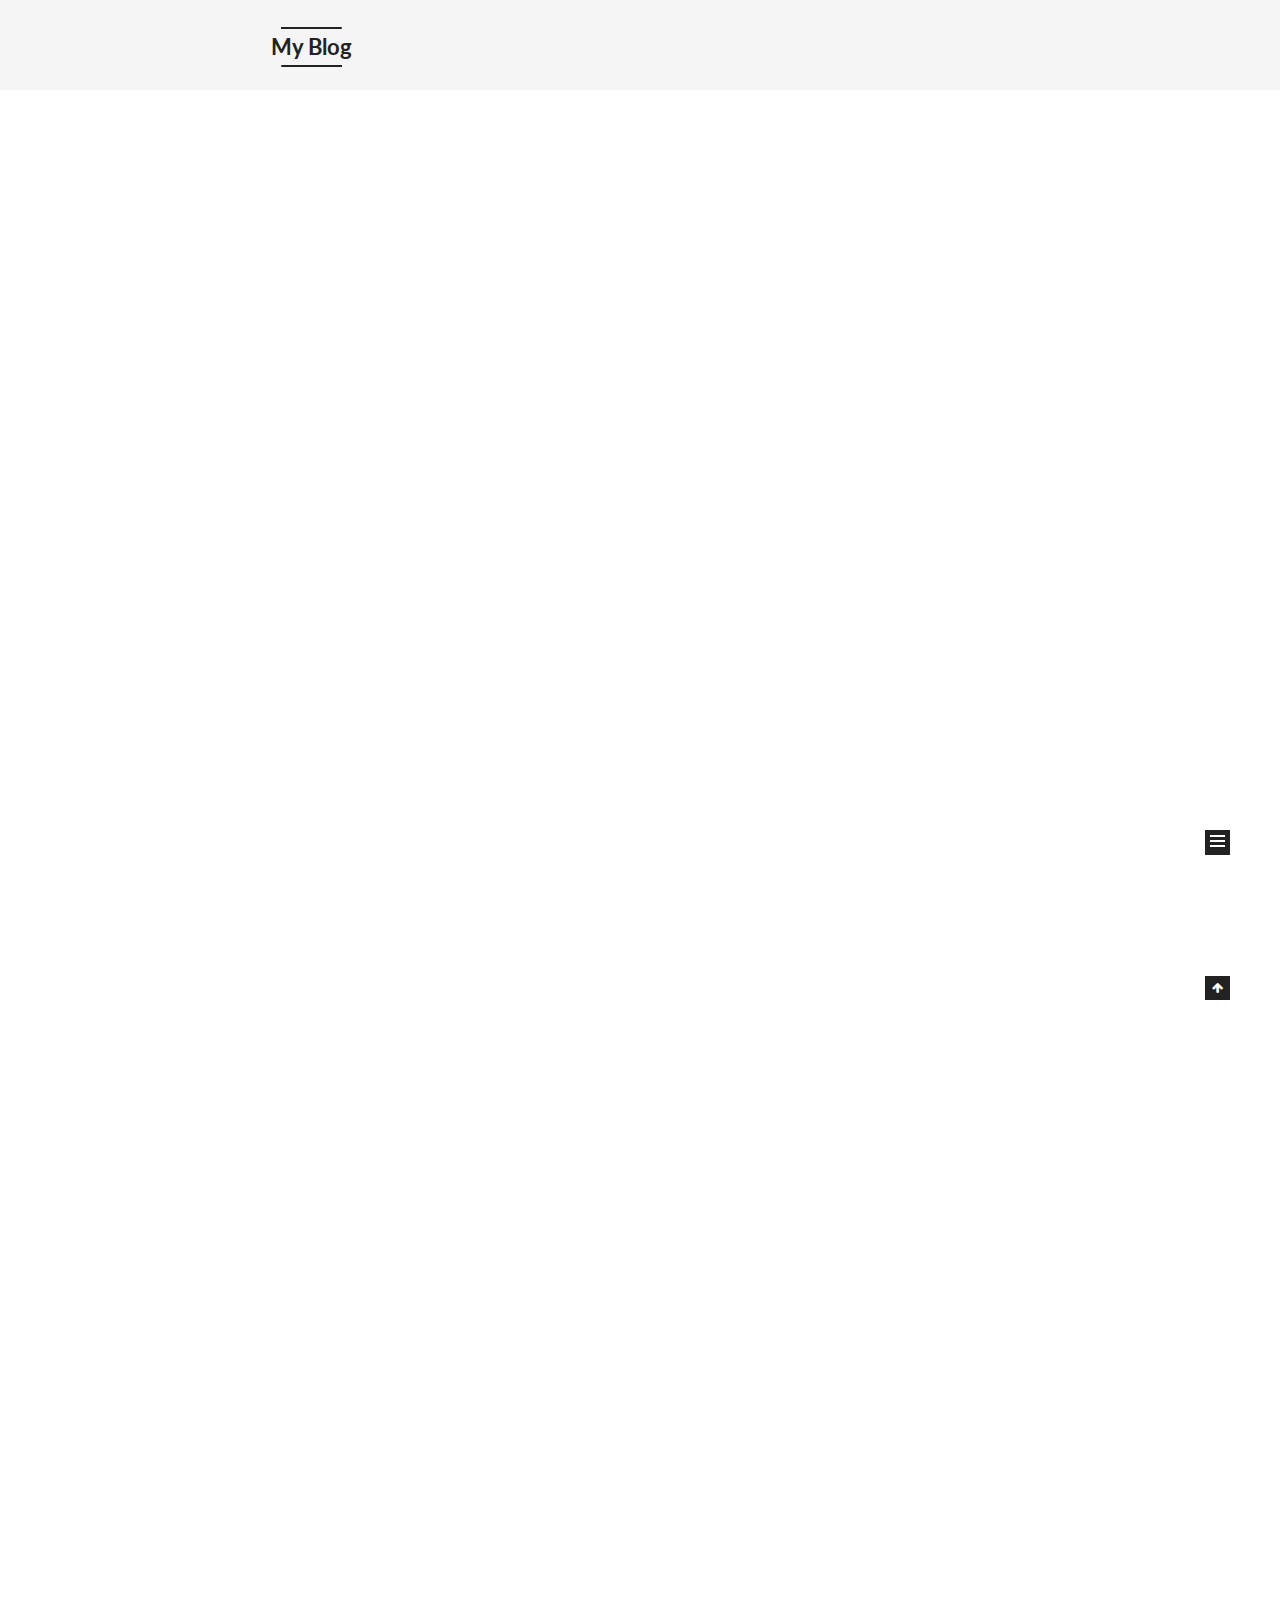
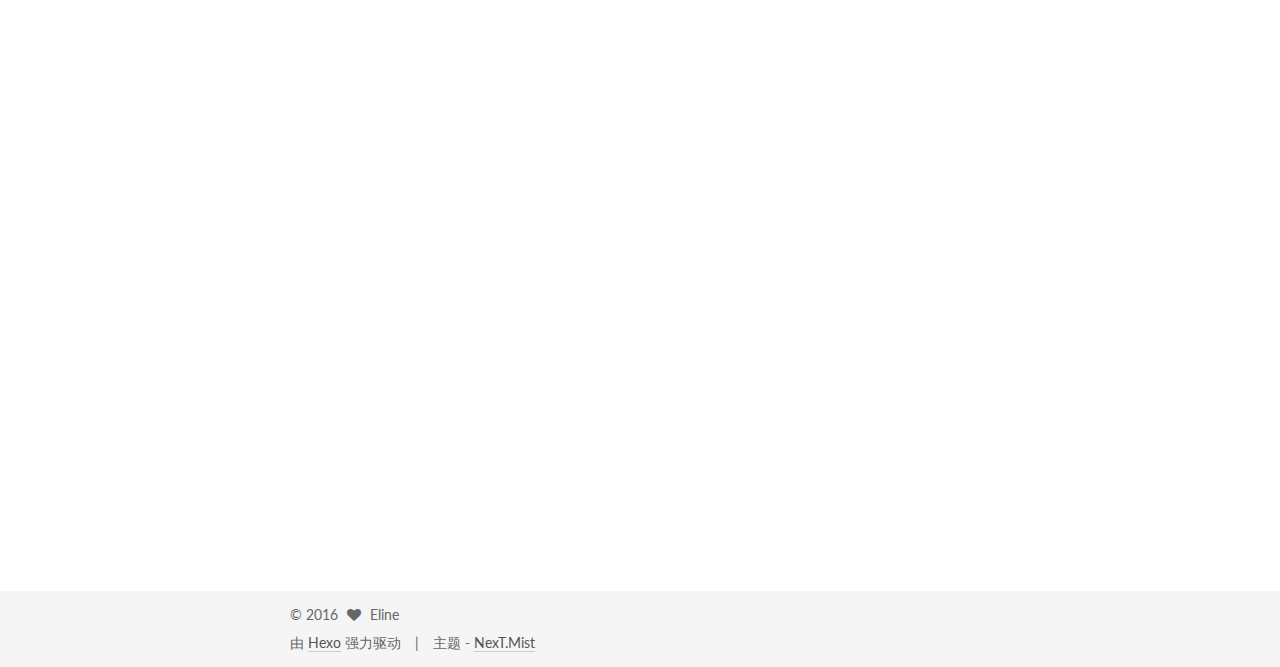
==== commit 2dd8defa: "Site updated: 2016-10-08 11:25:19" ====
--- a/index.html
+++ b/index.html
@@ -409,6 +409,11 @@
 <p>新建仓库名  username.github.io<br>在<strong>_config.yml</strong> 文件中 配置 ：<br><figure class="highlight plain"><table><tr><td class="gutter"><pre><div class="line">1</div><div class="line">2</div><div class="line">3</div><div class="line">4</div></pre></td><td class="code"><pre><div class="line">deploy:</div><div class="line">  type: git</div><div class="line">  repository: https://github.com/lingcaomei/lingcaomei.github.io.git</div><div class="line">  branch: master</div></pre></td></tr></table></figure></p>
 <p>五、发布到github上 </p>
 <figure class="highlight plain"><table><tr><td class="gutter"><pre><div class="line">1</div></pre></td><td class="code"><pre><div class="line">hexo deploy</div></pre></td></tr></table></figure>
+<p>常用命令</p>
+<figure class="highlight plain"><table><tr><td class="gutter"><pre><div class="line">1</div><div class="line">2</div><div class="line">3</div><div class="line">4</div><div class="line">5</div><div class="line">6</div><div class="line">7</div></pre></td><td class="code"><pre><div class="line">hexo new &quot;postName&quot; #新建文章</div><div class="line">hexo new page &quot;pageName&quot; #新建页面</div><div class="line">hexo generate #生成静态页面至public目录</div><div class="line">hexo server #开启预览访问端口（默认端口4000，&apos;ctrl + c&apos;关闭server）</div><div class="line">hexo deploy #将.deploy目录部署到GitHub</div><div class="line">hexo help  # 查看帮助</div><div class="line">hexo version  #查看Hexo的版本</div></pre></td></tr></table></figure>
+<p>复合命令<br><figure class="highlight plain"><table><tr><td class="gutter"><pre><div class="line">1</div><div class="line">2</div><div class="line">3</div></pre></td><td class="code"><pre><div class="line">hexo deploy -g  #生成加部署</div><div class="line"></div><div class="line">hexo server -g  #生成加预览</div></pre></td></tr></table></figure></p>
+<p>命令的简写为：<br><figure class="highlight plain"><table><tr><td class="gutter"><pre><div class="line">1</div><div class="line">2</div><div class="line">3</div><div class="line">4</div></pre></td><td class="code"><pre><div class="line">hexo n == hexo new</div><div class="line">hexo g == hexo generate</div><div class="line">hexo s == hexo server</div><div class="line">hexo d == hexo deploy</div></pre></td></tr></table></figure></p>
+
           
         
       
--- a/css/main.css
+++ b/css/main.css
@@ -1548,7 +1548,7 @@
   width: 4px;
   height: 4px;
   border-radius: 50%;
-  background: #6694ff;
+  background: #2075b6;
 }
 .links-of-blogroll {
   font-size: 13px;
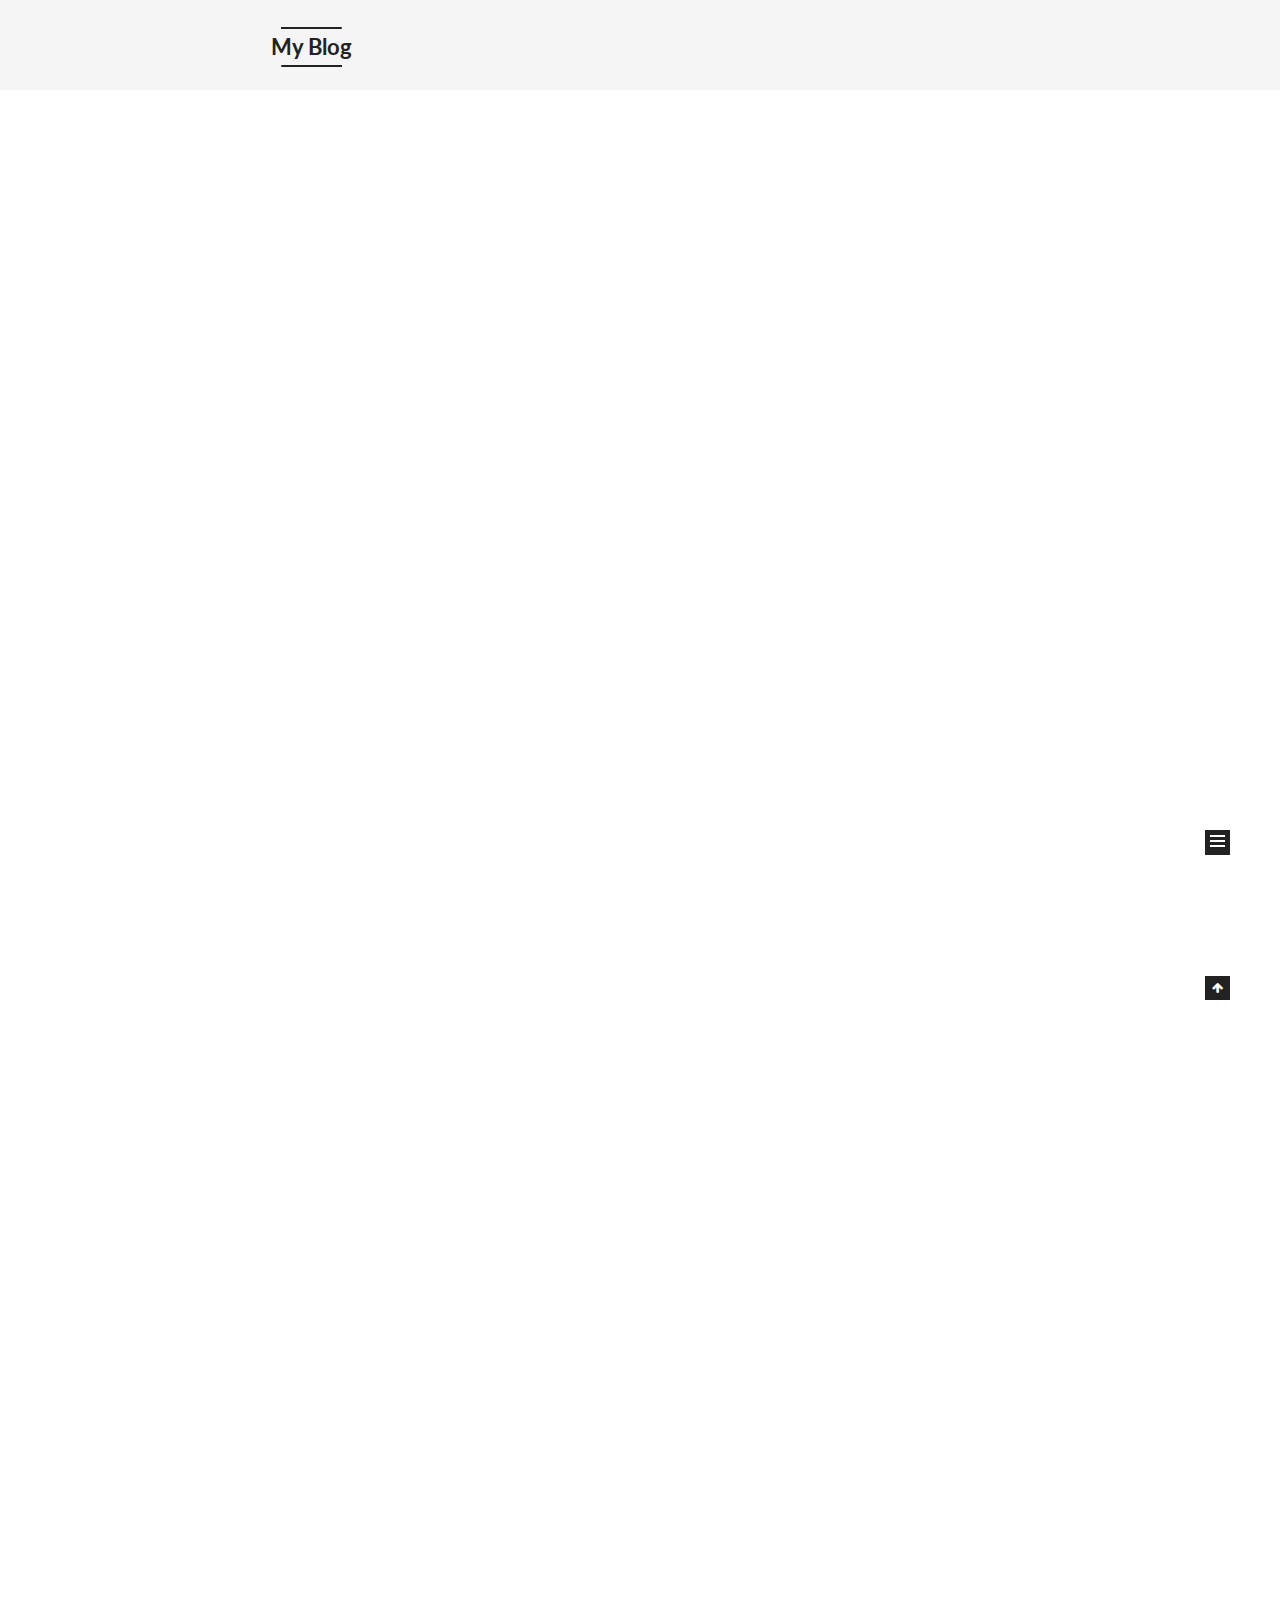
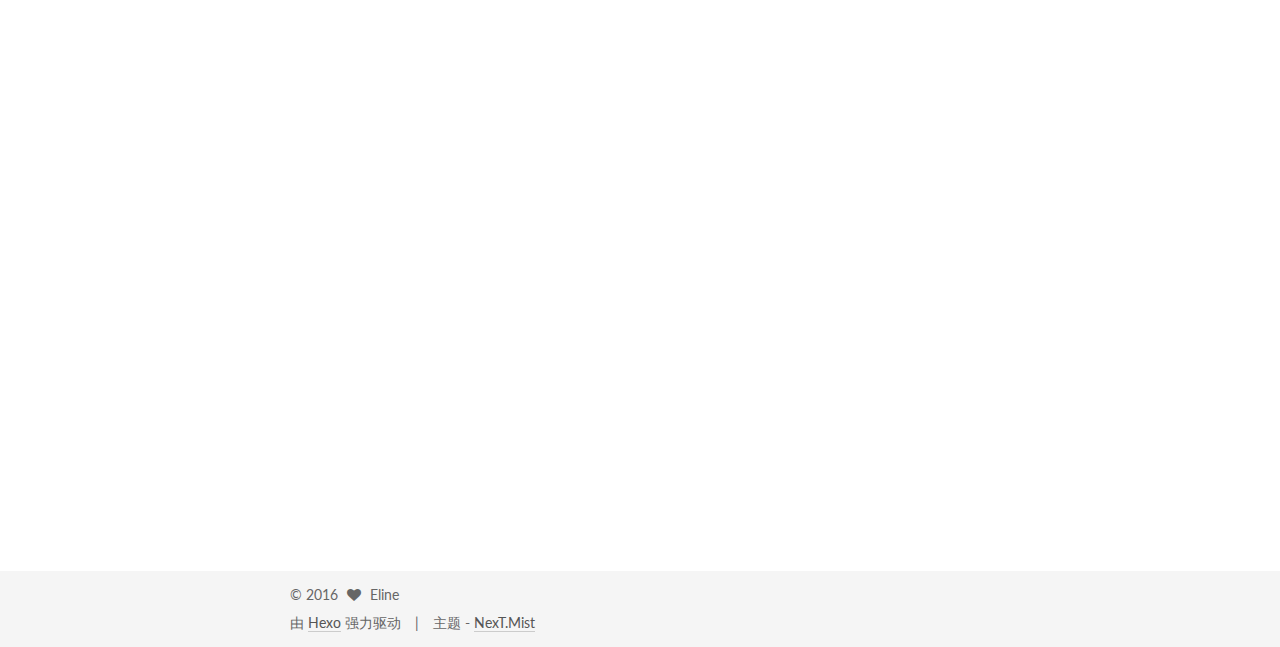
==== commit 47f05567: "Site updated: 2016-10-08 11:27:03" ====
--- a/index.html
+++ b/index.html
@@ -411,7 +411,7 @@
 <figure class="highlight plain"><table><tr><td class="gutter"><pre><div class="line">1</div></pre></td><td class="code"><pre><div class="line">hexo deploy</div></pre></td></tr></table></figure>
 <p>常用命令</p>
 <figure class="highlight plain"><table><tr><td class="gutter"><pre><div class="line">1</div><div class="line">2</div><div class="line">3</div><div class="line">4</div><div class="line">5</div><div class="line">6</div><div class="line">7</div></pre></td><td class="code"><pre><div class="line">hexo new &quot;postName&quot; #新建文章</div><div class="line">hexo new page &quot;pageName&quot; #新建页面</div><div class="line">hexo generate #生成静态页面至public目录</div><div class="line">hexo server #开启预览访问端口（默认端口4000，&apos;ctrl + c&apos;关闭server）</div><div class="line">hexo deploy #将.deploy目录部署到GitHub</div><div class="line">hexo help  # 查看帮助</div><div class="line">hexo version  #查看Hexo的版本</div></pre></td></tr></table></figure>
-<p>复合命令<br><figure class="highlight plain"><table><tr><td class="gutter"><pre><div class="line">1</div><div class="line">2</div><div class="line">3</div></pre></td><td class="code"><pre><div class="line">hexo deploy -g  #生成加部署</div><div class="line"></div><div class="line">hexo server -g  #生成加预览</div></pre></td></tr></table></figure></p>
+<p>复合命令<br><figure class="highlight plain"><table><tr><td class="gutter"><pre><div class="line">1</div><div class="line">2</div></pre></td><td class="code"><pre><div class="line">hexo deploy -g  #生成加部署</div><div class="line">hexo server -g  #生成加预览</div></pre></td></tr></table></figure></p>
 <p>命令的简写为：<br><figure class="highlight plain"><table><tr><td class="gutter"><pre><div class="line">1</div><div class="line">2</div><div class="line">3</div><div class="line">4</div></pre></td><td class="code"><pre><div class="line">hexo n == hexo new</div><div class="line">hexo g == hexo generate</div><div class="line">hexo s == hexo server</div><div class="line">hexo d == hexo deploy</div></pre></td></tr></table></figure></p>
 
           
--- a/css/main.css
+++ b/css/main.css
@@ -1548,7 +1548,7 @@
   width: 4px;
   height: 4px;
   border-radius: 50%;
-  background: #2075b6;
+  background: #08fcff;
 }
 .links-of-blogroll {
   font-size: 13px;
